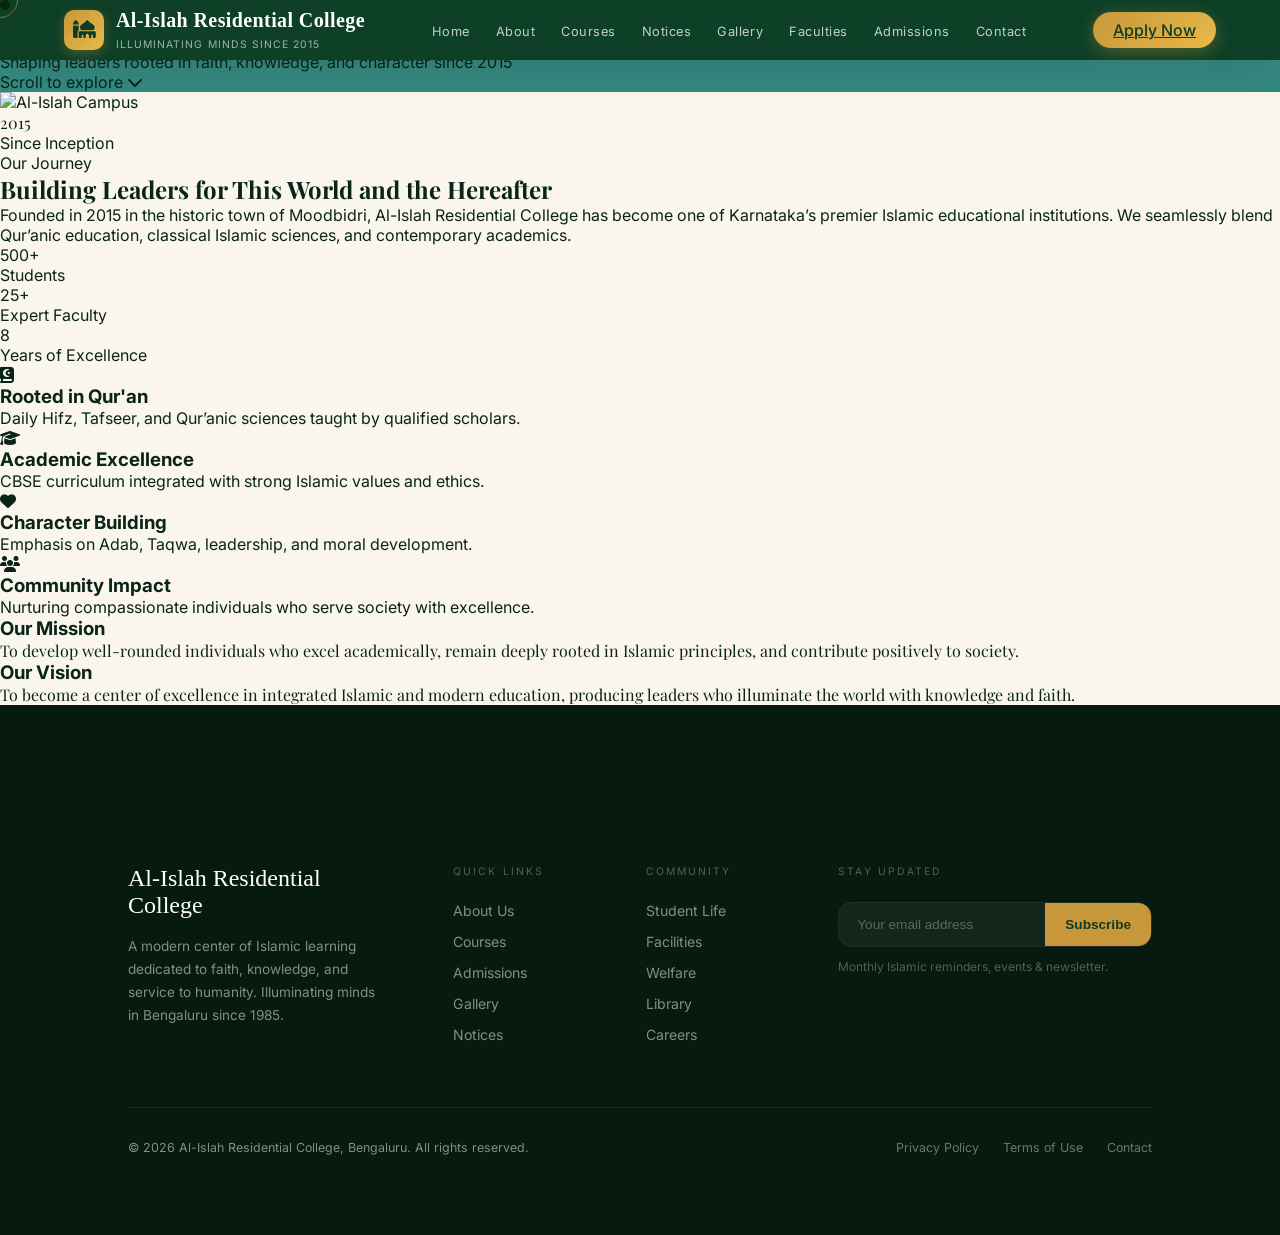
==== about.html @ 5b454000 "design modifies in every pages" ====
<!DOCTYPE html>
<html lang="en">
<head>
  <meta charset="UTF-8">
  <meta name="viewport" content="width=device-width, initial-scale=1.0">
  <title>About Us | Al-Islah Residential College</title>
  <link rel="preconnect" href="https://fonts.googleapis.com">
  <link href="https://fonts.googleapis.com/css2?family=Playfair+Display:wght@400;600;700&family=Inter:wght@300;400;500;600&display=swap" rel="stylesheet">
  <link rel="stylesheet" href="https://cdnjs.cloudflare.com/ajax/libs/font-awesome/6.6.0/css/all.min.css">
  <link rel="stylesheet" href="css/style.css">

  <script src="https://cdn.tailwindcss.com"></script>
  
  <style>
    body {
      font-family: 'Inter', system_ui, sans-serif;
    }
    .heading-font {
      font-family: 'Playfair Display', serif;
    }

    .hero-bg {
      background-image: linear-gradient(rgba(15, 118, 110, 0.75), rgba(15, 118, 110, 0.85)), 
                        url('https://picsum.photos/id/1016/2000/1200');
      background-size: cover;
      background-position: center;
    }

    .card-hover {
      transition: all 0.4s cubic-bezier(0.4, 0, 0.2, 1);
    }
    .card-hover:hover {
      transform: translateY(-12px);
      box-shadow: 0 25px 50px -12px rgb(15 118 110 / 0.25);
    }
  </style>
</head>
<body class="bg-white text-gray-800 overflow-x-hidden">

  <div class="cursor" id="cursor"></div>
  <div class="cursor-ring" id="cursor-ring"></div>
  <div id="header"></div>

  <!-- HERO -->
  <section class="hero-bg h-screen flex items-center relative text-white">
    <div class="max-w-5xl mx-auto px-6 text-center">
      <div class="inline-flex items-center gap-2 bg-white/20 backdrop-blur-md px-5 py-2 rounded-3xl text-sm mb-6">
        <span class="w-2 h-2 bg-emerald-400 rounded-full animate-pulse"></span>
        Academic Year 2026-27
      </div>
      
      <h1 class="heading-font text-6xl md:text-7xl lg:text-8xl font-semibold leading-none mb-6 tracking-tighter">
        About Us
      </h1>
      
      <p class="max-w-md mx-auto text-lg md:text-xl text-white/90">
        Shaping leaders rooted in faith, knowledge, and character since 2015
      </p>
    </div>

    <div class="absolute bottom-10 left-1/2 -translate-x-1/2 flex flex-col items-center gap-2 text-white/70 text-sm">
      <span>Scroll to explore</span>
      <i class="fa-solid fa-chevron-down animate-bounce"></i>
    </div>
  </section>

  <!-- MAIN CONTENT -->
  <section class="py-24 bg-[#f8f1e9]">
    <div class="max-w-7xl mx-auto px-6">
      <div class="grid lg:grid-cols-12 gap-16 items-center">
        
        <!-- Visual -->
        <div class="lg:col-span-5">
          <div class="relative">
            <div class="aspect-[4/5] rounded-3xl overflow-hidden shadow-2xl">
              <img src="https://picsum.photos/id/1016/800/1200" 
                   alt="Al-Islah Campus" 
                   class="w-full h-full object-cover hover:scale-105 transition-transform duration-700">
            </div>
            
            <div class="absolute -bottom-6 -right-6 bg-white rounded-3xl shadow-xl p-6 text-center">
              <div class="text-5xl font-bold heading-font text-teal-700">2015</div>
              <div class="text-sm uppercase tracking-widest text-gray-500">Since Inception</div>
            </div>
          </div>
        </div>

        <!-- Content -->
        <div class="lg:col-span-7">
          <div class="max-w-2xl">
            <span class="inline-block px-4 py-2 bg-teal-100 text-teal-700 text-sm font-medium rounded-3xl mb-4">
              Our Journey
            </span>
            
            <h2 class="heading-font text-5xl md:text-6xl font-semibold leading-tight mb-8 text-gray-900">
              Building Leaders for <span class="text-teal-700">This World</span> and the Hereafter
            </h2>
            
            <p class="text-lg leading-relaxed text-gray-600 mb-10">
              Founded in 2015 in the historic town of Moodbidri, Al-Islah Residential College has become one of Karnataka’s premier Islamic educational institutions. 
              We seamlessly blend Qur’anic education, classical Islamic sciences, and contemporary academics.
            </p>

            <!-- Stats -->
            <div class="grid grid-cols-3 gap-8 mb-12">
              <div>
                <div class="text-4xl font-semibold text-teal-700">500+</div>
                <div class="text-sm text-gray-500">Students</div>
              </div>
              <div>
                <div class="text-4xl font-semibold text-teal-700">25+</div>
                <div class="text-sm text-gray-500">Expert Faculty</div>
              </div>
              <div>
                <div class="text-4xl font-semibold text-teal-700">8</div>
                <div class="text-sm text-gray-500">Years of Excellence</div>
              </div>
            </div>

            <!-- Pillars -->
            <div class="grid md:grid-cols-2 gap-6">
              <div class="bg-white p-8 rounded-3xl card-hover">
                <div class="w-12 h-12 bg-teal-100 text-teal-700 rounded-2xl flex items-center justify-center text-2xl mb-6">
                  <i class="fa-solid fa-quran"></i>
                </div>
                <h3 class="font-semibold text-xl mb-2">Rooted in Qur'an</h3>
                <p class="text-gray-600">Daily Hifz, Tafseer, and Qur’anic sciences taught by qualified scholars.</p>
              </div>
              
              <div class="bg-white p-8 rounded-3xl card-hover">
                <div class="w-12 h-12 bg-amber-100 text-amber-700 rounded-2xl flex items-center justify-center text-2xl mb-6">
                  <i class="fa-solid fa-graduation-cap"></i>
                </div>
                <h3 class="font-semibold text-xl mb-2">Academic Excellence</h3>
                <p class="text-gray-600">CBSE curriculum integrated with strong Islamic values and ethics.</p>
              </div>
              
              <div class="bg-white p-8 rounded-3xl card-hover">
                <div class="w-12 h-12 bg-rose-100 text-rose-700 rounded-2xl flex items-center justify-center text-2xl mb-6">
                  <i class="fa-solid fa-heart"></i>
                </div>
                <h3 class="font-semibold text-xl mb-2">Character Building</h3>
                <p class="text-gray-600">Emphasis on Adab, Taqwa, leadership, and moral development.</p>
              </div>
              
              <div class="bg-white p-8 rounded-3xl card-hover">
                <div class="w-12 h-12 bg-sky-100 text-sky-700 rounded-2xl flex items-center justify-center text-2xl mb-6">
                  <i class="fa-solid fa-users"></i>
                </div>
                <h3 class="font-semibold text-xl mb-2">Community Impact</h3>
                <p class="text-gray-600">Nurturing compassionate individuals who serve society with excellence.</p>
              </div>
            </div>
          </div>
        </div>
      </div>
    </div>
  </section>

  <!-- Optional Mission & Vision -->
  <section class="py-20 bg-white">
    <div class="max-w-5xl mx-auto px-6">
      <div class="grid md:grid-cols-2 gap-12">
        <div class="bg-teal-50 p-10 rounded-3xl">
          <h3 class="text-teal-700 uppercase text-sm tracking-widest font-medium mb-3">Our Mission</h3>
          <p class="text-2xl leading-tight heading-font">
            To develop well-rounded individuals who excel academically, remain deeply rooted in Islamic principles, and contribute positively to society.
          </p>
        </div>
        
        <div class="bg-amber-50 p-10 rounded-3xl">
          <h3 class="text-amber-700 uppercase text-sm tracking-widest font-medium mb-3">Our Vision</h3>
          <p class="text-2xl leading-tight heading-font">
            To become a center of excellence in integrated Islamic and modern education, producing leaders who illuminate the world with knowledge and faith.
          </p>
        </div>
      </div>
    </div>
  </section>

  <div id="footer"></div>

  <script src="js/include.js"></script>
  <script src="js/main.js"></script>

  <script>
    // Optional: Smooth scroll for any internal links
    document.querySelectorAll('a[href^="#"]').forEach(anchor => {
      anchor.addEventListener('click', function(e) {
        const target = document.querySelector(this.getAttribute('href'));
        if (target) {
          e.preventDefault();
          target.scrollIntoView({ behavior: 'smooth' });
        }
      });
    });
  </script>
</body>
</html>
---- css/style.css ----
:root {
  --forest: #0d3d25;
  --forest-mid: #166534;
  --forest-light: #1e8449;
  --cream: #faf6ee;
  --parchment: #f2ead8;
  --gold: #c8973a;
  --gold-light: #e8b94a;
  --text-dark: #0a2518;
  --text-mid: #3a5a45;
  --text-light: #7a9a82;
  --white: #ffffff;
}

*, *::before, *::after { margin: 0; padding: 0; box-sizing: border-box; }

html { 
  scroll-behavior: smooth; 
  font-size: 16px; 
  overflow-x: hidden;
  background: var(--cream); /* Prevents the OS from showing stark white behind transparent scrollbars */
}

body {
  font-family: 'DM Sans', sans-serif;
  background: var(--cream);
  color: var(--text-dark);
  overflow-x: hidden;
  max-width: 100%; /* Strictly contain to viewport minus vertical scrollbar */
  cursor: none;
}

/* Custom Cursor */
.cursor {
  width: 10px; height: 10px;
  background: var(--gold);
  border-radius: 50%;
  position: fixed;
  top: 0; left: 0;
  pointer-events: none;
  z-index: 99999;
  transition: transform 0.15s ease;
  mix-blend-mode: multiply;
}
.cursor-ring {
  width: 36px; height: 36px;
  border: 1.5px solid var(--gold);
  border-radius: 50%;
  position: fixed;
  top: 0; left: 0;
  pointer-events: none;
  z-index: 99998;
  transition: all 0.35s cubic-bezier(.23,1,.32,1);
  opacity: 0.6;
}
body:hover .cursor, body:hover .cursor-ring { opacity: 1; }

/* Scrollbar */
::-webkit-scrollbar { width: 4px; }
::-webkit-scrollbar:horizontal { height: 0; display: none; } /* Strictly kill horizontal scrollbar track */
::-webkit-scrollbar-track { background: transparent; }
::-webkit-scrollbar-thumb { background: rgba(22, 100, 52, 0.6); border-radius: 4px; }

/* ===== NAV ===== */
nav {
  position: fixed; top: 0; left: 0; right: 0; z-index: 1000;
  padding: 0 5vw;
  display: flex; align-items: center; justify-content: space-between;
  height: 72px;
  transition: all 0.5s cubic-bezier(.23,1,.32,1);
}
nav.scrolled {
  background: rgba(13,61,37,0.97);
  backdrop-filter: blur(12px);
  height: 60px;
  box-shadow: 0 4px 40px rgba(0,0,0,0.2);
}
.nav-logo {
  display: flex; align-items: center; gap: 12px;
  text-decoration: none;
}
.nav-logo-icon {
  width: 40px; height: 40px;
  background: linear-gradient(135deg, var(--gold), var(--gold-light));
  border-radius: 10px;
  display: flex; align-items: center; justify-content: center;
  font-size: 18px; color: var(--forest);
  box-shadow: 0 4px 12px rgba(200,151,58,0.3);
  transition: transform 0.3s ease;
}
.nav-logo:hover .nav-logo-icon { transform: rotate(10deg) scale(1.05); }
.nav-logo-text { color: white; }
.nav-logo-text strong { display: block; font-family: 'Cormorant Garamond', serif; font-size: 1.25rem; font-weight: 600; letter-spacing: 0.02em; }
.nav-logo-text span { font-size: 0.65rem; color: rgba(255,255,255,0.6); letter-spacing: 0.1em; text-transform: uppercase; }

.nav-links {
  display: flex; align-items: center; gap: 2px;
  list-style: none;
}
.nav-links a {
  color: rgba(255,255,255,0.75);
  text-decoration: none;
  font-size: 0.8rem;
  font-weight: 400;
  letter-spacing: 0.04em;
  padding: 6px 12px;
  border-radius: 20px;
  transition: all 0.25s;
}
.nav-links a:hover { color: white; background: rgba(255,255,255,0.12); }

.nav-cta {
  display: flex; align-items: center; gap: 12px;
}
.btn-apply {
  background: linear-gradient(135deg, var(--gold), var(--gold-light));
  color: var(--forest) !important;
  font-weight: 500 !important;
  padding: 8px 20px !important;
  border-radius: 24px !important;
  box-shadow: 0 4px 16px rgba(200,151,58,0.35);
  transition: all 0.3s !important;
}
.btn-apply:hover { transform: translateY(-2px); box-shadow: 0 8px 24px rgba(200,151,58,0.45) !important; background: rgba(255,255,255,0.12) !important; }

.hamburger {
  display: none;
  background: none; border: none; cursor: none;
  padding: 8px;
  flex-direction: column; gap: 5px;
}
.hamburger span {
  display: block; width: 24px; height: 1.5px;
  background: white;
  transition: all 0.35s cubic-bezier(.23,1,.32,1);
  transform-origin: center;
}
.hamburger.active span:nth-child(1) { transform: translateY(6.5px) rotate(45deg); }
.hamburger.active span:nth-child(2) { opacity: 0; transform: scaleX(0); }
.hamburger.active span:nth-child(3) { transform: translateY(-6.5px) rotate(-45deg); }

.mobile-nav {
  position: fixed; inset: 0; z-index: 999;
  background: var(--forest);
  display: flex; flex-direction: column; justify-content: flex-start; align-items: center; gap: 24px;
  padding-top: 100px; padding-bottom: 40px;
  overflow-y: auto;
  transform: translateX(100%);
  transition: transform 0.5s cubic-bezier(.23,1,.32,1);
}
.mobile-nav.open { transform: translateX(0); }
.mobile-nav a {
  color: rgba(255,255,255,0.75);
  text-decoration: none;
  font-family: 'Cormorant Garamond', serif;
  font-size: 2rem;
  font-weight: 300;
  letter-spacing: 0.05em;
  transition: all 0.25s;
  position: relative;
}
.mobile-nav a::after {
  content: ''; position: absolute; bottom: -2px; left: 0;
  width: 0; height: 1px; background: var(--gold);
  transition: width 0.3s;
}
.mobile-nav a:hover { color: white; }
.mobile-nav a:hover::after { width: 100%; }
.mobile-nav-cta {
  margin-top: 20px;
  padding: 14px 40px;
  background: linear-gradient(135deg, var(--gold), var(--gold-light));
  color: var(--forest);
  border-radius: 40px;
  font-weight: 500;
  font-size: 1rem;
  text-decoration: none;
  box-shadow: 0 4px 20px rgba(200,151,58,0.4);
}

/* ===== HERO ===== */
#home {
  min-height: 100vh; /* Use min-height to allow content to expand */
  background: var(--forest);
  position: relative; overflow: hidden;
  display: flex; align-items: center;
  padding-top: 72px; /* Offset for fixed navbar */
  box-sizing: border-box;
}

.hero-canvas {
  position: absolute; inset: 0; z-index: 0;
  width: 100%; height: 100%; /* Prevent JS-resized canvas from exceeding container */
}

.geometric-bg {
  position: absolute; inset: 0; z-index: 1;
  background-image:
    linear-gradient(60deg, rgba(200,151,58,0.04) 1px, transparent 1px),
    linear-gradient(-60deg, rgba(200,151,58,0.04) 1px, transparent 1px),
    linear-gradient(rgba(200,151,58,0.03) 1px, transparent 1px);
  background-size: 80px 80px, 80px 80px, 80px 80px;
  animation: gridShift 20s linear infinite;
}
@keyframes gridShift {
  from { background-position: 0 0, 0 0, 0 0; }
  to { background-position: 80px 80px, 80px 80px, 80px 80px; }
}

.hero-orb {
  position: absolute; border-radius: 50%;
  filter: blur(80px); animation: orbFloat 8s ease-in-out infinite;
}
.orb1 { width: 600px; height: 600px; top: -200px; right: -100px; background: rgba(22,100,52,0.5); animation-delay: 0s; }
.orb2 { width: 400px; height: 400px; bottom: -100px; left: 10%; background: rgba(200,151,58,0.15); animation-delay: -3s; }
.orb3 { width: 300px; height: 300px; top: 30%; right: 20%; background: rgba(30,132,73,0.3); animation-delay: -5s; }

@keyframes orbFloat {
  0%, 100% { transform: translateY(0) scale(1); }
  50% { transform: translateY(-30px) scale(1.05); }
}

.arabic-pattern {
  position: absolute; right: 0; top: 0; bottom: 0; width: 45%;
  display: flex; align-items: center; justify-content: center;
  z-index: 2; overflow: hidden;
  pointer-events: none;
}
.arabic-star {
  font-size: 55vw;
  color: rgba(255,255,255,0.02);
  line-height: 1;
  user-select: none;
  animation: starRotate 40s linear infinite;
  position: absolute;
}
@keyframes starRotate {
  from { transform: rotate(0deg); }
  to { transform: rotate(360deg); }
}
.hero-arch {
  position: absolute; right: -5%; top: 5%; bottom: 5%; width: 50%;
  border: 1px solid rgba(200,151,58,0.15);
  border-radius: 50% 50% 0 0 / 60% 60% 0 0;
  background: linear-gradient(180deg, rgba(200,151,58,0.05) 0%, transparent 70%);
}

.hero-content {
  position: relative; z-index: 10;
  padding: 0 5vw 100px; /* Keep horizontal padding, add bottom for stats */
  max-width: 700px;
}

.hero-badge {
  display: inline-flex; align-items: center; gap: 8px;
  background: rgba(200,151,58,0.15);
  border: 1px solid rgba(200,151,58,0.3);
  color: var(--gold-light);
  padding: 6px 16px; border-radius: 20px;
  font-size: 0.75rem; letter-spacing: 0.1em; text-transform: uppercase;
  margin-bottom: 24px;
  opacity: 0; transform: translateY(20px);
  animation: fadeUp 0.8s cubic-bezier(.23,1,.32,1) 0.2s forwards;
}
.hero-badge-dot {
  width: 6px; height: 6px; border-radius: 50%; background: var(--gold);
  box-shadow: 0 0 6px var(--gold); animation: pulse 2s infinite;
}
@keyframes pulse { 0%,100%{opacity:1}50%{opacity:0.4} }

.hero-arabic {
  font-family: 'Noto Nastaliq Urdu', serif;
  font-size: clamp(1.2rem, 2.5vw, 1.8rem);
  color: rgba(200,151,58,0.7);
  margin-bottom: 16px; line-height: 1.6;
  opacity: 0; transform: translateY(20px);
  animation: fadeUp 0.8s cubic-bezier(.23,1,.32,1) 0.4s forwards;
}

.hero-h1 {
  font-family: 'Cormorant Garamond', serif;
  font-size: clamp(2.8rem, 6vw, 5.5rem); /* Adjusted font size */
  font-weight: 300;
  color: white;
  line-height: 1.1;
  letter-spacing: -0.02em;
  margin-bottom: 20px; /* Adjusted spacing */
  opacity: 0; transform: translateY(30px);
  animation: fadeUp 0.9s cubic-bezier(.23,1,.32,1) 0.5s forwards;
}
.hero-h1 em { font-style: italic; color: var(--gold-light); }

.hero-sub {
  color: rgba(255,255,255,0.6);
  font-size: clamp(1rem, 1.5vw, 1.15rem);
  font-weight: 300;
  line-height: 1.8; /* Increased for readability */
  margin-bottom: 32px; /* Adjusted spacing */
  max-width: 520px;
  opacity: 0; transform: translateY(20px);
  animation: fadeUp 0.9s cubic-bezier(.23,1,.32,1) 0.7s forwards;
}

.hero-actions {
  display: flex; gap: 16px; flex-wrap: wrap;
  margin-top: 32px;
  opacity: 0; transform: translateY(20px);
  animation: fadeUp 0.9s cubic-bezier(.23,1,.32,1) 0.9s forwards;
}
.btn-primary {
  background: linear-gradient(135deg, var(--gold), var(--gold-light));
  color: var(--forest);
  padding: 16px 36px; border-radius: 40px;
  font-weight: 500; font-size: 0.9rem; letter-spacing: 0.05em;
  text-decoration: none; border: none; cursor: none;
  box-shadow: 0 8px 32px rgba(200,151,58,0.4);
  transition: all 0.3s cubic-bezier(.23,1,.32,1);
  display: inline-flex; align-items: center; gap: 10px;
}
.btn-primary:hover { transform: translateY(-3px); box-shadow: 0 16px 48px rgba(200,151,58,0.5); }
.btn-outline {
  color: rgba(255,255,255,0.8);
  padding: 16px 36px; border-radius: 40px;
  font-size: 0.9rem; letter-spacing: 0.05em;
  text-decoration: none;
  border: 1px solid rgba(255,255,255,0.25);
  transition: all 0.3s;
  display: inline-flex; align-items: center; gap: 10px;
}
.btn-outline:hover { border-color: rgba(255,255,255,0.6); color: white; background: rgba(255,255,255,0.07); }

.hero-stats {
  position: absolute; bottom: 48px; left: 5vw; right: 5vw;
  display: flex; gap: 48px; z-index: 10;
  opacity: 0; animation: fadeUp 0.9s cubic-bezier(.23,1,.32,1) 1.1s forwards;
}
.hero-stat { }
.hero-stat-num {
  font-family: 'Cormorant Garamond', serif;
  font-size: 2.5rem; font-weight: 600; color: white; line-height: 1;
}
.hero-stat-num span { color: var(--gold); }
.hero-stat-label { font-size: 0.75rem; color: rgba(255,255,255,0.45); letter-spacing: 0.08em; text-transform: uppercase; margin-top: 4px; }

.scroll-indicator {
  position: absolute; bottom: 40px; right: 5vw; z-index: 10;
  display: flex; flex-direction: column; align-items: center; gap: 8px;
  color: rgba(255,255,255,0.4); font-size: 0.65rem; letter-spacing: 0.15em; text-transform: uppercase;
  animation: fadeIn 1s 1.5s both;
}
.scroll-line {
  width: 1px; height: 60px;
  background: linear-gradient(to bottom, transparent, rgba(200,151,58,0.6));
  animation: scrollLine 2s ease-in-out infinite;
}
@keyframes scrollLine {
  0% { transform: scaleY(0); transform-origin: top; }
  50% { transform: scaleY(1); transform-origin: top; }
  51% { transform: scaleY(1); transform-origin: bottom; }
  100% { transform: scaleY(0); transform-origin: bottom; }
}

@keyframes fadeUp {
  to { opacity: 1; transform: translateY(0); }
}
@keyframes fadeIn {
  from { opacity: 0; } to { opacity: 1; }
}

/* ===== INNER PAGES HERO ===== */
.page-hero {
  display: flex; align-items: center; justify-content: center; text-align: center;
  padding-top: 72px; position: relative;
  padding-top: 120px; position: relative; box-sizing: border-box;
}
#hero-about { height: 85vh; background: linear-gradient(rgba(7,26,15,0.75), rgba(7,26,15,0.85)), url('https://picsum.photos/id/1015/2000/1200') center/cover no-repeat; }
#hero-about::after { content: ''; position: absolute; inset: 0; background: linear-gradient(transparent, var(--forest)); z-index: 1; pointer-events: none; }
#hero-admissions { height: 75vh; background: linear-gradient(rgba(7,26,15,0.8), rgba(7,26,15,0.9)), url('https://picsum.photos/id/870/2000/1200') center/cover; }
#hero-contact { height: 65vh; background: linear-gradient(rgba(7,26,15,0.8), rgba(7,26,15,0.9)), url('https://picsum.photos/id/1074/2000/1200') center/cover; }
#hero-gallery { height: 75vh; background: linear-gradient(rgba(7,26,15,0.75), rgba(7,26,15,0.85)), url('https://picsum.photos/id/133/2000/1200') center/cover; }
#hero-courses { height: 75vh; background: linear-gradient(rgba(7,26,15,0.8), rgba(7,26,15,0.85)), url('https://picsum.photos/id/201/2000/1200') center/cover; }
#hero-faculties { height: 70vh; background: linear-gradient(rgba(7,26,15,0.8), rgba(7,26,15,0.9)), url('https://picsum.photos/id/866/2000/1200') center/cover; }
#hero-notices { height: 70vh; background: linear-gradient(rgba(7,26,15,0.8), rgba(7,26,15,0.85)), url('https://picsum.photos/id/1018/2000/1200') center/cover; }
.gallery-page-grid { display: grid; grid-template-columns: repeat(auto-fit, minmax(280px, 1fr)); gap: 20px; }

/* ===== SECTIONS COMMON ===== */
section { 
  position: relative; 
  overflow-x: hidden; /* Changed from clip to hidden for better browser support on Desktop */
}

.section-label {
  display: inline-flex; align-items: center; gap: 10px;
  font-size: 0.7rem; letter-spacing: 0.2em; text-transform: uppercase;
  color: var(--gold); margin-bottom: 16px;
}
.section-label::before {
  content: ''; display: block;
  width: 24px; height: 1px; background: var(--gold);
}

.section-title {
  font-family: 'Cormorant Garamond', serif;
  font-size: clamp(2.2rem, 5vw, 4rem);
  font-weight: 300; line-height: 1.1;
  color: var(--text-dark);
  letter-spacing: -0.02em;
}

/* ===== ABOUT ===== */
#about {
  background: var(--cream);
  padding: 120px 5vw;
}
.about-layout {
  display: grid; grid-template-columns: 1fr 1fr; gap: 80px; align-items: center;
}
.about-visual {
  position: relative;
}
.about-img-main {
  width: 100%; aspect-ratio: 4/5;
  background: var(--forest);
  border-radius: 24px;
  overflow: hidden;
  position: relative;
}
.about-img-bg {
  position: absolute; inset: 0;
  background: linear-gradient(135deg, var(--forest) 0%, var(--forest-light) 100%);
  display: flex; align-items: center; justify-content: center;
}
.about-mosque-icon {
  font-size: 8rem; color: rgba(255,255,255,0.08);
  position: absolute; bottom: 20px; right: 20px;
}
.about-decor {
  position: absolute; top: -20px; left: -20px;
  width: 120px; height: 120px;
  border: 1px solid rgba(200,151,58,0.3);
  border-radius: 16px;
  background: rgba(200,151,58,0.05);
  z-index: -1;
}
.about-stat-card {
  position: absolute; bottom: 32px; left: -32px;
  background: white;
  border-radius: 20px;
  padding: 20px 28px;
  box-shadow: 0 20px 60px rgba(0,0,0,0.12);
  display: flex; align-items: center; gap: 16px;
}
.about-stat-icon {
  width: 48px; height: 48px; border-radius: 12px;
  background: var(--forest); color: white;
  display: flex; align-items: center; justify-content: center; font-size: 1.4rem;
}
.about-stat-num { font-family: 'Cormorant Garamond', serif; font-size: 2.2rem; font-weight: 600; color: var(--forest); line-height: 1; }
.about-stat-text { font-size: 0.75rem; color: var(--text-light); }

.about-year-badge {
  position: absolute; top: 32px; right: -24px;
  background: linear-gradient(135deg, var(--gold), var(--gold-light));
  color: var(--forest); border-radius: 14px;
  padding: 12px 20px; font-weight: 700;
  font-family: 'Cormorant Garamond', serif; font-size: 1.8rem;
  box-shadow: 0 8px 24px rgba(200,151,58,0.4);
}
.about-year-badge small { display: block; font-family: 'DM Sans', sans-serif; font-size: 0.6rem; font-weight: 400; letter-spacing: 0.1em; text-transform: uppercase; }

.about-content {}
.about-desc {
  font-size: 1.1rem; line-height: 1.8; color: var(--text-mid);
  margin: 24px 0 48px;
}

.about-pillars {
  display: grid; grid-template-columns: 1fr 1fr; gap: 20px;
}
.pillar {
  background: white;
  border-radius: 20px; padding: 24px;
  border: 1px solid rgba(0,0,0,0.06);
  transition: all 0.35s cubic-bezier(.23,1,.32,1);
  position: relative; overflow: hidden;
}
.pillar::before {
  content: ''; position: absolute; inset: 0;
  background: linear-gradient(135deg, var(--forest), var(--forest-light));
  opacity: 0; transition: opacity 0.35s;
}
.pillar:hover { transform: translateY(-4px); box-shadow: 0 20px 48px rgba(13,61,37,0.12); }
.pillar:hover::before { opacity: 1; }
.pillar:hover .pillar-title, .pillar:hover .pillar-text { color: white; }
.pillar:hover .pillar-icon-wrap { background: rgba(255,255,255,0.15); color: white; }
.pillar-icon-wrap {
  width: 40px; height: 40px; border-radius: 10px;
  background: var(--parchment); color: var(--forest);
  display: flex; align-items: center; justify-content: center;
  margin-bottom: 12px; font-size: 1.1rem;
  transition: all 0.35s; position: relative;
}
.pillar-title { font-weight: 500; font-size: 0.95rem; margin-bottom: 6px; position: relative; transition: color 0.35s; }
.pillar-text { font-size: 0.82rem; color: var(--text-light); line-height: 1.5; position: relative; transition: color 0.35s; }

/* ===== COURSES ===== */
#courses {
  background: var(--forest);
  padding: 120px 5vw;
  position: relative; overflow: hidden;
}
#courses .section-title { color: white; }
.courses-bg {
  position: absolute; inset: 0;
  background-image: radial-gradient(circle at 20% 50%, rgba(200,151,58,0.08) 0%, transparent 50%),
                    radial-gradient(circle at 80% 20%, rgba(30,132,73,0.15) 0%, transparent 40%);
}
.courses-header {
  display: flex; justify-content: space-between; align-items: flex-end;
  margin-bottom: 64px;
}
#courses .section-label { color: rgba(200,151,58,0.8); }
#courses .section-label::before { background: rgba(200,151,58,0.8); }
.courses-link { color: rgba(255,255,255,0.5); font-size: 0.85rem; letter-spacing: 0.05em; text-decoration: none; display: flex; align-items: center; gap: 8px; transition: color 0.25s; }
.courses-link:hover { color: var(--gold); }

.courses-grid {
  display: grid; grid-template-columns: repeat(4, 1fr); gap: 20px;
}
.course-card {
  background: rgba(255,255,255,0.05);
  border: 1px solid rgba(255,255,255,0.08);
  border-radius: 24px; padding: 36px 28px;
  position: relative; overflow: hidden;
  transition: all 0.4s cubic-bezier(.23,1,.32,1);
  cursor: none;
}
.course-card::before {
  content: ''; position: absolute;
  top: 0; left: 0; right: 0; height: 3px;
  background: var(--grad, linear-gradient(90deg, var(--gold), var(--gold-light)));
}
.course-card:hover {
  background: rgba(255,255,255,0.1);
  transform: translateY(-8px);
  box-shadow: 0 32px 64px rgba(0,0,0,0.3);
  border-color: rgba(255,255,255,0.15);
}
.course-icon-wrap {
  width: 56px; height: 56px; border-radius: 14px;
  display: flex; align-items: center; justify-content: center;
  font-size: 1.6rem; margin-bottom: 28px;
  background: rgba(255,255,255,0.08);
}
.course-name {
  font-family: 'Cormorant Garamond', serif;
  font-size: 1.4rem; font-weight: 400; color: white;
  margin-bottom: 6px; line-height: 1.2;
}
.course-meta {
  font-size: 0.75rem; color: rgba(200,151,58,0.8);
  letter-spacing: 0.05em; margin-bottom: 16px;
}
.course-desc {
  font-size: 0.85rem; color: rgba(255,255,255,0.5);
  line-height: 1.7; margin-bottom: 32px;
}
.course-btn {
  display: inline-flex; align-items: center; gap: 8px;
  color: white; font-size: 0.8rem; letter-spacing: 0.08em;
  text-transform: uppercase; text-decoration: none;
  padding: 10px 20px; border-radius: 20px;
  border: 1px solid rgba(255,255,255,0.2);
  transition: all 0.3s; background: none; cursor: none;
}
.course-btn:hover { background: rgba(255,255,255,0.1); border-color: rgba(255,255,255,0.4); }

/* ===== NOTICES ===== */
#notices {
  background: var(--parchment);
  padding: 120px 5vw;
}
.notices-grid {
  display: grid; grid-template-columns: 1.5fr 1fr; gap: 32px;
  margin-top: 56px;
}
.notice-main {
  background: white; border-radius: 28px; padding: 48px;
  position: relative; overflow: hidden;
  border: 1px solid rgba(0,0,0,0.06);
  transition: all 0.35s;
}
.notice-main:hover { box-shadow: 0 24px 60px rgba(13,61,37,0.1); transform: translateY(-4px); }
.notice-date-big {
  font-family: 'Cormorant Garamond', serif;
  font-size: 5rem; font-weight: 300; color: var(--forest);
  line-height: 1; opacity: 0.12;
  position: absolute; top: 20px; right: 40px;
}
.notice-tag {
  display: inline-block; padding: 4px 14px; border-radius: 12px;
  font-size: 0.7rem; letter-spacing: 0.1em; text-transform: uppercase;
  font-weight: 500; margin-bottom: 20px;
}
.tag-event { background: rgba(200,151,58,0.12); color: var(--gold); }
.tag-notice { background: rgba(22,100,52,0.1); color: var(--forest-mid); }
.notice-title {
  font-family: 'Cormorant Garamond', serif;
  font-size: 1.8rem; font-weight: 400; line-height: 1.2;
  color: var(--text-dark); margin-bottom: 12px;
}
.notice-body { color: var(--text-mid); font-size: 0.92rem; line-height: 1.7; margin-bottom: 32px; }
.notice-date-text { font-size: 0.8rem; color: var(--text-light); display: flex; align-items: center; gap: 8px; margin-bottom: 24px; }
.notice-action {
  display: inline-flex; align-items: center; gap: 10px;
  background: var(--forest); color: white;
  padding: 14px 28px; border-radius: 24px;
  font-size: 0.85rem; text-decoration: none;
  transition: all 0.3s; border: none; cursor: none;
}
.notice-action:hover { background: var(--forest-light); transform: translateY(-2px); }
.notice-action-outline {
  background: transparent; border: 1px solid var(--forest);
  color: var(--forest);
}
.notice-action-outline:hover { background: var(--forest); color: white; }

.notices-sidebar { display: flex; flex-direction: column; gap: 20px; }
.notice-small {
  background: white; border-radius: 20px; padding: 28px;
  border: 1px solid rgba(0,0,0,0.06);
  transition: all 0.35s; cursor: default;
  display: flex; gap: 20px; align-items: flex-start;
}
.notice-small:hover { box-shadow: 0 12px 40px rgba(13,61,37,0.08); transform: translateX(4px); }
.notice-date-block {
  min-width: 52px; text-align: center;
  background: var(--parchment); border-radius: 12px; padding: 10px 8px;
}
.notice-date-block .day { font-family: 'Cormorant Garamond', serif; font-size: 1.8rem; font-weight: 600; color: var(--forest); line-height: 1; }
.notice-date-block .month { font-size: 0.6rem; letter-spacing: 0.1em; text-transform: uppercase; color: var(--text-light); }
.notice-small-title { font-weight: 500; font-size: 0.92rem; margin-bottom: 6px; }
.notice-small-desc { font-size: 0.8rem; color: var(--text-light); line-height: 1.5; }

/* ===== GALLERY ===== */
#gallery {
  background: var(--cream);
  padding: 120px 5vw;
}
.gallery-header { margin-bottom: 56px; }
.gallery-grid {
  display: grid;
  grid-template-columns: repeat(4, 1fr);
  grid-template-rows: auto;
  gap: 16px;
}
.gallery-item {
  border-radius: 20px; overflow: hidden;
  position: relative; cursor: none;
  background: var(--parchment);
}
.gallery-item:nth-child(1) { grid-column: span 2; grid-row: span 2; }
.gallery-item:nth-child(4) { grid-column: span 2; }
.gallery-item img {
  width: 100%; height: 100%; object-fit: cover;
  display: block; transition: transform 0.6s cubic-bezier(.23,1,.32,1);
}
.gallery-item:hover img { transform: scale(1.06); }
.gallery-item-overlay {
  position: absolute; inset: 0;
  background: linear-gradient(to top, rgba(13,61,37,0.8) 0%, transparent 60%);
  opacity: 0; transition: opacity 0.4s;
  display: flex; align-items: flex-end; padding: 24px;
}
.gallery-item:hover .gallery-item-overlay { opacity: 1; }
.gallery-item-label { color: white; font-size: 0.85rem; transform: translateY(8px); transition: transform 0.4s; }
.gallery-item:hover .gallery-item-label { transform: translateY(0); }
.gallery-placeholder {
  width: 100%; padding-top: 75%;
  background: linear-gradient(135deg, var(--forest) 0%, var(--forest-light) 100%);
  position: relative;
}
.gallery-placeholder-icon {
  position: absolute; inset: 0;
  display: flex; align-items: center; justify-content: center;
  font-size: 3rem; color: rgba(255,255,255,0.1);
}

/* ===== ADMISSIONS ===== */
#admissions {
  background: var(--forest);
  padding: 120px 5vw;
  position: relative; overflow: hidden;
}
.admissions-bg {
  position: absolute; inset: 0;
  background: radial-gradient(circle at 70% 50%, rgba(200,151,58,0.08) 0%, transparent 60%);
}
.admissions-layout {
  display: grid; grid-template-columns: 1fr 1.2fr; gap: 80px; align-items: start;
  position: relative; z-index: 1;
}
#admissions .section-title { color: white; }
#admissions .section-label { color: rgba(200,151,58,0.8); }
#admissions .section-label::before { background: rgba(200,151,58,0.8); }
.admissions-sub { color: rgba(255,255,255,0.55); font-size: 1rem; line-height: 1.7; margin: 24px 0 48px; }

.admit-facts {
  display: grid; grid-template-columns: 1fr 1fr 1fr; gap: 20px;
}
.admit-fact {
  background: rgba(255,255,255,0.05);
  border: 1px solid rgba(255,255,255,0.08);
  border-radius: 16px; padding: 20px;
}
.admit-fact-label { font-size: 0.65rem; letter-spacing: 0.12em; text-transform: uppercase; color: rgba(200,151,58,0.7); margin-bottom: 8px; }
.admit-fact-val { font-family: 'Cormorant Garamond', serif; font-size: 2rem; font-weight: 600; color: white; }

.admission-form {
  background: white; border-radius: 28px; padding: 48px;
}
.form-title {
  font-family: 'Cormorant Garamond', serif;
  font-size: 1.6rem; font-weight: 400; margin-bottom: 32px; color: var(--text-dark);
}
.form-grid { display: grid; grid-template-columns: 1fr 1fr; gap: 20px; }
.form-field { display: flex; flex-direction: column; gap: 8px; }
.form-field.full { grid-column: span 2; }
.form-field label { font-size: 0.7rem; letter-spacing: 0.1em; text-transform: uppercase; color: var(--text-light); font-weight: 500; }
.form-field input, .form-field select, .form-field textarea {
  background: var(--cream);
  border: 1px solid rgba(0,0,0,0.08);
  border-radius: 14px; padding: 14px 18px;
  font-size: 0.9rem; font-family: 'DM Sans', sans-serif;
  color: var(--text-dark); outline: none;
  transition: all 0.25s;
}
.form-field input:focus, .form-field select:focus, .form-field textarea:focus {
  border-color: var(--forest-mid);
  background: white;
  box-shadow: 0 0 0 3px rgba(22,100,52,0.08);
}
.form-field textarea { resize: vertical; min-height: 100px; }
.form-submit {
  width: 100%; margin-top: 8px;
  background: linear-gradient(135deg, var(--forest), var(--forest-light));
  color: white; border: none; border-radius: 16px;
  padding: 18px; font-size: 0.9rem; font-weight: 500;
  letter-spacing: 0.08em; text-transform: uppercase;
  cursor: none; transition: all 0.3s;
  display: flex; align-items: center; justify-content: center; gap: 12px;
}
.form-submit:hover { transform: translateY(-2px); box-shadow: 0 16px 40px rgba(22,100,52,0.4); }

/* ===== CAREER ===== */
#career {
  background: var(--parchment);
  padding: 120px 5vw;
}
.career-grid { display: grid; grid-template-columns: repeat(3, 1fr); gap: 24px; margin-top: 56px; }
.career-card {
  background: white; border-radius: 24px; padding: 36px;
  border: 1px solid rgba(0,0,0,0.06);
  transition: all 0.4s cubic-bezier(.23,1,.32,1);
  position: relative; overflow: hidden;
}
.career-card::after {
  content: ''; position: absolute; bottom: 0; left: 0; right: 0;
  height: 3px; background: linear-gradient(90deg, var(--forest), var(--forest-light));
  transform: scaleX(0); transform-origin: left; transition: transform 0.4s;
}
.career-card:hover { transform: translateY(-6px); box-shadow: 0 24px 60px rgba(13,61,37,0.12); }
.career-card:hover::after { transform: scaleX(1); }
.career-type { font-size: 0.68rem; letter-spacing: 0.15em; text-transform: uppercase; color: var(--gold); margin-bottom: 12px; }
.career-title { font-family: 'Cormorant Garamond', serif; font-size: 1.5rem; font-weight: 400; margin-bottom: 16px; line-height: 1.2; }
.career-desc { font-size: 0.85rem; color: var(--text-mid); line-height: 1.7; margin-bottom: 32px; }
.career-footer { display: flex; justify-content: space-between; align-items: center; }
.career-salary { font-family: 'Cormorant Garamond', serif; font-size: 1.4rem; color: var(--forest); font-weight: 600; }
.career-apply {
  background: var(--forest); color: white;
  padding: 10px 22px; border-radius: 20px;
  font-size: 0.8rem; text-decoration: none; border: none; cursor: none;
  transition: all 0.3s;
}
.career-apply:hover { background: var(--forest-light); transform: scale(1.05); }

/* ===== LIFE ===== */
#life {
  background: var(--cream);
  padding: 120px 5vw;
}
.life-layout { display: grid; grid-template-columns: 1.2fr 1fr; gap: 80px; align-items: center; margin-top: 56px; }
.life-quote-block {
  background: var(--forest);
  border-radius: 28px; padding: 56px;
  position: relative; overflow: hidden;
}
.life-quote-mark {
  font-family: 'Cormorant Garamond', serif;
  font-size: 8rem; line-height: 0.6; color: rgba(200,151,58,0.2);
  position: absolute; top: 30px; left: 36px;
}
.life-quote {
  font-family: 'Cormorant Garamond', serif;
  font-size: 1.7rem; font-style: italic; font-weight: 300;
  color: white; line-height: 1.5; position: relative; z-index: 1;
  margin-bottom: 32px;
}
.life-quote-author {
  font-size: 0.85rem; color: rgba(200,151,58,0.8);
  letter-spacing: 0.05em; position: relative; z-index: 1;
}
.life-times { display: flex; flex-direction: column; gap: 20px; margin-top: 24px; }
.life-time { background: white; border-radius: 16px; padding: 20px 24px; display: flex; justify-content: space-between; align-items: center; flex-wrap: wrap; gap: 8px; border: 1px solid rgba(0,0,0,0.06); /* Prevent tight text collision on mobile */ }
.life-time-label { font-size: 0.9rem; color: var(--text-mid); }
.life-time-val { font-family: 'Cormorant Garamond', serif; font-size: 1.3rem; color: var(--forest); font-weight: 600; }
.life-visual-grid { display: grid; grid-template-columns: 1fr 1fr; gap: 16px; }
.life-visual-cell {
  aspect-ratio: 1;
  border-radius: 20px;
  background: var(--parchment);
  display: flex; align-items: center; justify-content: center;
  font-size: 3rem;
  border: 1px solid rgba(0,0,0,0.06);
  transition: all 0.35s; cursor: default;
}
.life-visual-cell:hover { background: var(--forest); transform: scale(1.03); }

/* ===== FACILITIES ===== */
#facilities {
  background: var(--forest);
  padding: 120px 5vw;
}
#facilities .section-title { color: white; }
#facilities .section-label { color: rgba(200,151,58,0.8); }
#facilities .section-label::before { background: rgba(200,151,58,0.8); }
.facilities-grid { display: grid; grid-template-columns: repeat(6, 1fr); gap: 20px; margin-top: 64px; }
.facility-card {
  background: rgba(255,255,255,0.05);
  border: 1px solid rgba(255,255,255,0.08);
  border-radius: 24px; padding: 36px 20px;
  text-align: center; transition: all 0.4s cubic-bezier(.23,1,.32,1);
  cursor: default;
}
.facility-card:hover {
  background: rgba(255,255,255,0.1);
  transform: translateY(-8px);
  border-color: rgba(200,151,58,0.3);
}
.facility-icon { font-size: 2.5rem; color: var(--gold); margin-bottom: 16px; }
.facility-name { font-size: 0.85rem; color: rgba(255,255,255,0.75); font-weight: 400; }

/* ===== WELFARE ===== */
#welfare {
  background: var(--cream);
  padding: 120px 5vw;
}
.welfare-grid { display: grid; grid-template-columns: repeat(4, 1fr); gap: 24px; margin-top: 56px; }
.welfare-card {
  background: white; border-radius: 24px; padding: 32px;
  border: 1px solid rgba(0,0,0,0.06);
  transition: all 0.35s;
}
.welfare-card:hover { transform: translateY(-6px); box-shadow: 0 20px 56px rgba(13,61,37,0.1); }
.welfare-icon {
  width: 52px; height: 52px; border-radius: 14px;
  background: var(--parchment); color: var(--forest);
  display: flex; align-items: center; justify-content: center;
  font-size: 1.4rem; margin-bottom: 20px;
  transition: all 0.35s;
}
.welfare-card:hover .welfare-icon { background: var(--forest); color: white; }
.welfare-title { font-weight: 500; margin-bottom: 10px; }
.welfare-desc { font-size: 0.85rem; color: var(--text-light); line-height: 1.6; }

/* ===== LIBRARY ===== */
#library {
  background: var(--parchment);
  padding: 120px 5vw;
}
.library-header { display: flex; justify-content: space-between; align-items: flex-end; margin-bottom: 56px; }
.library-stats { display: flex; gap: 32px; flex-wrap: wrap; /* Safe wrapping for small mobile */ }
.lib-stat { text-align: right; }
.lib-stat-num { font-family: 'Cormorant Garamond', serif; font-size: 2.5rem; font-weight: 600; color: var(--forest); line-height: 1; }
.lib-stat-label { font-size: 0.7rem; letter-spacing: 0.1em; text-transform: uppercase; color: var(--text-light); }
.library-grid { display: grid; grid-template-columns: repeat(4, 1fr); gap: 20px; }
.book-card {
  background: white; border-radius: 20px; padding: 28px;
  border: 1px solid rgba(0,0,0,0.06);
  transition: all 0.35s; cursor: default;
  text-align: center;
}
.book-card:hover { transform: translateY(-6px); box-shadow: 0 16px 48px rgba(13,61,37,0.1); }
.book-emoji { font-size: 3.5rem; margin-bottom: 16px; display: block; }
.book-title { font-family: 'Cormorant Garamond', serif; font-size: 1.2rem; margin-bottom: 6px; }
.book-cat { font-size: 0.72rem; letter-spacing: 0.08em; color: var(--gold); text-transform: uppercase; }

/* ===== CONTACT ===== */
#contact {
  background: var(--cream);
  padding: 120px 5vw;
  border-top: 1px solid rgba(0,0,0,0.06);
}
.contact-layout { display: grid; grid-template-columns: 1fr 1.4fr; gap: 80px; }
.contact-info {}
.contact-detail { margin-top: 48px; display: flex; flex-direction: column; gap: 32px; }
.contact-item {}
.contact-item-label { font-size: 0.65rem; letter-spacing: 0.15em; text-transform: uppercase; color: var(--text-light); margin-bottom: 8px; }
.contact-item-val { font-size: 1.05rem; color: var(--text-dark); line-height: 1.5; word-break: break-word; /* Stop long emails from overflowing */ }
.contact-item-val a { color: var(--forest); text-decoration: none; transition: color 0.25s; }
.contact-item-val a:hover { color: var(--forest-light); }
.contact-socials { display: flex; gap: 12px; margin-top: 48px; flex-wrap: wrap; /* Safe wrapping for icons */ }
.social-btn {
  width: 44px; height: 44px; border-radius: 12px;
  background: var(--parchment); color: var(--forest);
  display: flex; align-items: center; justify-content: center;
  font-size: 1.1rem; text-decoration: none;
  border: 1px solid rgba(0,0,0,0.08);
  transition: all 0.3s;
}
.social-btn:hover { background: var(--forest); color: white; transform: translateY(-3px); }
.contact-form-wrap {
  background: var(--forest);
  border-radius: 28px; padding: 48px;
}
.contact-form-wrap .form-field label { color: rgba(255,255,255,0.5); }
.contact-form-wrap .form-field input,
.contact-form-wrap .form-field textarea {
  background: rgba(255,255,255,0.07);
  border-color: rgba(255,255,255,0.1);
  color: white;
}
.contact-form-wrap .form-field input::placeholder,
.contact-form-wrap .form-field textarea::placeholder { color: rgba(255,255,255,0.3); }
.contact-form-wrap .form-field input:focus,
.contact-form-wrap .form-field textarea:focus {
  background: rgba(255,255,255,0.12);
  border-color: rgba(200,151,58,0.5);
  box-shadow: 0 0 0 3px rgba(200,151,58,0.1);
}
.contact-submit {
  width: 100%;
  background: linear-gradient(135deg, var(--gold), var(--gold-light));
  color: var(--forest); border: none; border-radius: 16px;
  padding: 18px; font-size: 0.9rem; font-weight: 600;
  letter-spacing: 0.08em; text-transform: uppercase;
  cursor: none; transition: all 0.3s; margin-top: 8px;
}
.contact-submit:hover { transform: translateY(-2px); box-shadow: 0 16px 40px rgba(200,151,58,0.4); }

/* ===== FOOTER ===== */
#footer,footer {
  background: #071a0f;
  color: rgba(255,255,255,0.5);
  padding: 80px 5vw 40px;
  overflow-x: hidden; /* Stop footer content from bleeding on desktop */
}
.footer-grid {
  display: grid; grid-template-columns: 2fr 1fr 1fr 1.5fr; gap: 60px;
  margin-bottom: 64px;
}
.footer-brand {}
.footer-logo-text {
  font-family: 'Cormorant Garamond', serif;
  font-size: 1.5rem; color: white; font-weight: 400; margin-bottom: 16px;
}
.footer-tagline { font-size: 0.85rem; line-height: 1.7; max-width: 260px; }
.footer-col-title {
  font-size: 0.65rem; letter-spacing: 0.2em; text-transform: uppercase;
  color: rgba(255,255,255,0.3); margin-bottom: 24px;
}
.footer-links { display: flex; flex-direction: column; gap: 14px; }
.footer-links a {
  color: rgba(255,255,255,0.5); text-decoration: none;
  font-size: 0.88rem; transition: color 0.25s;
}
.footer-links a:hover { color: white; }
.footer-newsletter {}
.newsletter-input-wrap {
  display: flex; margin-bottom: 12px;
  border: 1px solid rgba(255,255,255,0.1); border-radius: 14px; overflow: hidden;
}
.newsletter-input {
  flex: 1; background: rgba(255,255,255,0.05);
  border: none; color: white; padding: 14px 18px;
  font-family: 'DM Sans', sans-serif; font-size: 0.85rem;
  outline: none;
}
.newsletter-input::placeholder { color: rgba(255,255,255,0.3); }
.newsletter-btn {
  background: var(--gold); color: var(--forest);
  border: none; padding: 14px 20px;
  font-size: 0.85rem; font-weight: 600; cursor: none;
  transition: background 0.25s;
}
.newsletter-btn:hover { background: var(--gold-light); }
.newsletter-note { font-size: 0.75rem; color: rgba(255,255,255,0.3); }
.footer-bottom {
  border-top: 1px solid rgba(255,255,255,0.06);
  padding-top: 32px;
  display: flex; justify-content: space-between; align-items: center;
  flex-wrap: wrap; gap: 16px; /* Allow footer text to wrap naturally on tiny screens */
  font-size: 0.78rem;
}
.footer-bottom-right { display: flex; gap: 24px; }
.footer-bottom-right a { color: rgba(255,255,255,0.4); text-decoration: none; transition: color 0.25s; }
.footer-bottom-right a:hover { color: rgba(255,255,255,0.7); }

/* ===== REVEAL ANIMATIONS ===== */
.reveal {
  opacity: 0; transform: translateY(40px);
  transition: all 0.8s cubic-bezier(.23,1,.32,1);
}
.reveal.visible { opacity: 1; transform: translateY(0); }
.reveal-left {
  opacity: 0; transform: translateX(-40px);
  transition: all 0.8s cubic-bezier(.23,1,.32,1);
}
.reveal-left.visible { opacity: 1; transform: translateX(0); }
.reveal-right {
  opacity: 0; transform: translateX(40px);
  transition: all 0.8s cubic-bezier(.23,1,.32,1);
}
.reveal-right.visible { opacity: 1; transform: translateX(0); }
.delay-1 { transition-delay: 0.1s; }
.delay-2 { transition-delay: 0.2s; }
.delay-3 { transition-delay: 0.3s; }
.delay-4 { transition-delay: 0.4s; }
.delay-5 { transition-delay: 0.5s; }

/* ===== LIGHTBOX ===== */
.lightbox-overlay {
  position: fixed; inset: 0; z-index: 9999;
  background: rgba(7,26,15,0.95); backdrop-filter: blur(10px);
  display: flex; align-items: center; justify-content: center;
  opacity: 0; pointer-events: none; transition: opacity 0.4s;
}
.lightbox-overlay.open { opacity: 1; pointer-events: all; }
.lightbox-inner { max-width: 900px; width: 90%; position: relative; }
.lightbox-inner img { width: 100%; border-radius: 20px; display: block; }
.lightbox-close {
  position: absolute; top: -48px; right: 0;
  background: none; border: none; color: white; font-size: 2rem;
  cursor: none; opacity: 0.7; transition: opacity 0.25s;
}
.lightbox-close:hover { opacity: 1; }

/* ===== SUCCESS STATE ===== */
.success-state {
  text-align: center; padding: 60px 40px;
}
.success-icon { font-size: 4rem; color: var(--gold); margin-bottom: 20px; display: block; }
.success-title { font-family: 'Cormorant Garamond', serif; font-size: 2rem; margin-bottom: 12px; color: var(--text-dark); }
.success-sub { color: var(--text-mid); font-size: 0.95rem; }

/* ===== RESPONSIVE ===== */
@media (max-width: 1200px) {
  .courses-grid { grid-template-columns: repeat(2, 1fr); }
  .facilities-grid { grid-template-columns: repeat(3, 1fr); }
  .footer-grid { grid-template-columns: 1fr 1fr; gap: 40px; }
}

@media (max-width: 900px) {
  .nav-links, .nav-cta { display: none; }
  .hamburger { display: flex; }
  .about-layout, .admissions-layout, .notices-grid, .contact-layout, .life-layout { grid-template-columns: 1fr; }
  .about-stat-card { left: 0; }
  .about-year-badge { right: 16px; }
  .gallery-grid { grid-template-columns: repeat(2, 1fr); }
  .gallery-item:nth-child(1) { grid-column: span 2; }
  .gallery-item:nth-child(4) { grid-column: span 1; }
  .career-grid { grid-template-columns: 1fr 1fr; }
  .welfare-grid { grid-template-columns: 1fr 1fr; }
  .library-grid { grid-template-columns: 1fr 1fr; }
  .library-header { flex-direction: column; align-items: flex-start; gap: 24px; }
  .hero-stats { gap: 24px; flex-wrap: wrap; }
  .admit-facts { grid-template-columns: 1fr; }
}

@media (max-width: 600px) {
  nav { padding: 0 6vw; }
  .courses-grid { grid-template-columns: 1fr; }
  .career-grid { grid-template-columns: 1fr; }
  .welfare-grid { grid-template-columns: 1fr; }
  .library-grid { grid-template-columns: 1fr 1fr; }
  .footer-grid { grid-template-columns: 1fr; }
  .facilities-grid { grid-template-columns: repeat(2, 1fr); }
  .form-grid { grid-template-columns: 1fr; }
  .form-field.full { grid-column: span 1; }
  #about, #courses, #notices, #gallery, #admissions, #career, #life, #facilities, #welfare, #library, #contact { padding: 80px 6vw; }
  footer { padding: 60px 6vw 32px; }
  .hero-content { text-align: center; padding-bottom: 80px; }
  .hero-h1 { font-size: clamp(2.5rem, 10vw, 3rem); line-height: 1.15; }
  .hero-sub { margin-left: auto; margin-right: auto; }
  .hero-actions { justify-content: center; }
  .btn-primary, .btn-outline { padding: 14px 28px; font-size: 0.85rem; }
  .hero-stats { display: none; }
  .scroll-indicator { display: none; }
  .admission-form { padding: 28px; }
  .contact-form-wrap { padding: 28px; }
  .about-pillars { grid-template-columns: 1fr; }
}

/* Disable cursor on touch devices */
@media (max-width: 900px), (pointer: coarse) {
  .cursor, .cursor-ring {
    display: none !important;
  }
  body, button, a, [onclick] {
    cursor: auto !important;
  }
}
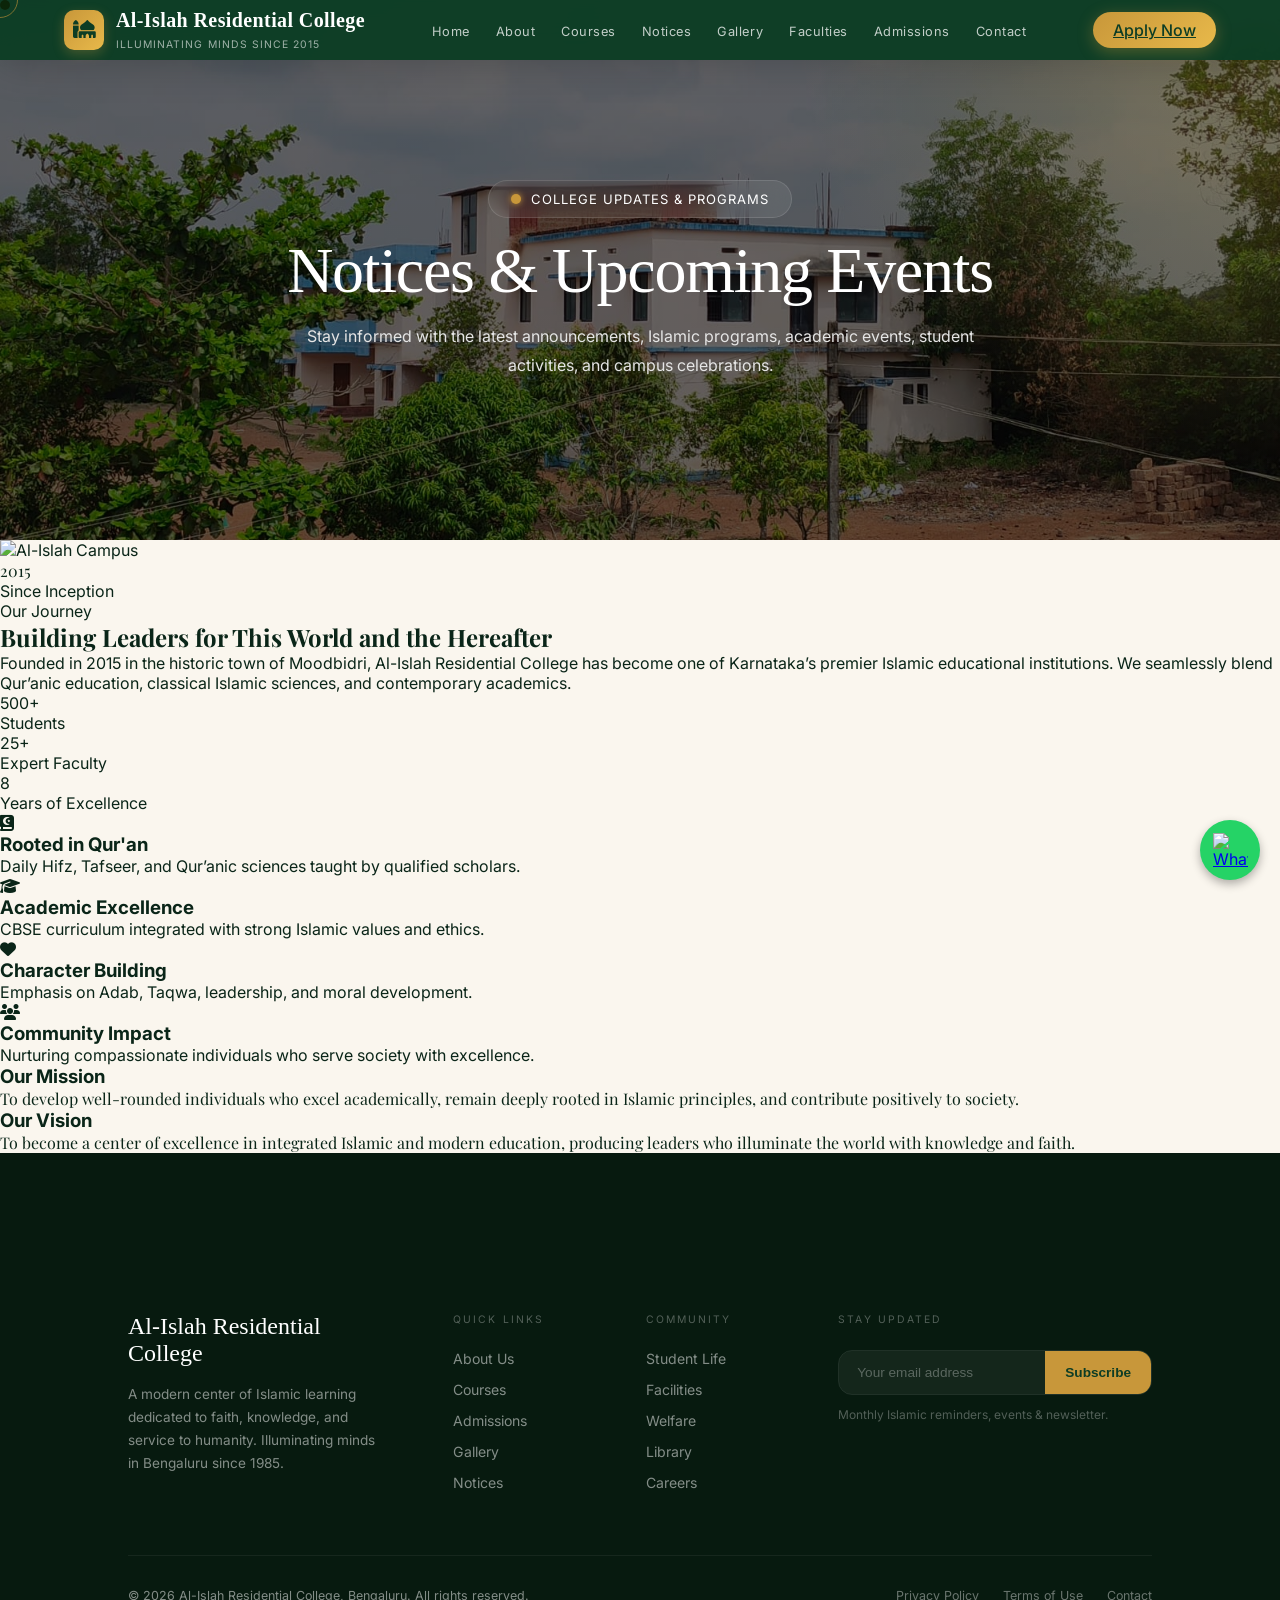
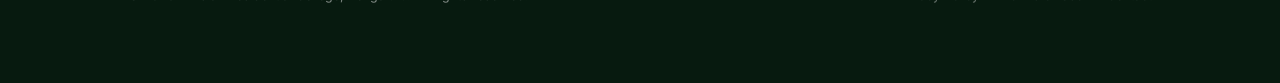
==== commit 33ebe7e7: "changed all hero and logic functions of all pages" ====
--- a/about.html
+++ b/about.html
@@ -19,11 +19,81 @@
       font-family: 'Playfair Display', serif;
     }
 
-    .hero-bg {
-      background-image: linear-gradient(rgba(15, 118, 110, 0.75), rgba(15, 118, 110, 0.85)), 
-                        url('https://picsum.photos/id/1016/2000/1200');
-      background-size: cover;
-      background-position: center;
+    /* =========================
+       HERO BANNER
+    ========================== */
+
+    .page-hero{
+      position:relative;
+      height:60vh;
+      min-height:320px;
+      display:flex;
+      align-items:center;
+      justify-content:center;
+      overflow:hidden;
+
+      background:
+      linear-gradient(rgba(0,0,0,0.58), rgba(0,0,0,0.62)),
+      url("img/camimg.jpeg") center center/cover no-repeat;
+    }
+
+    .page-hero::before{
+      content:"";
+      position:absolute;
+      inset:0;
+      background:
+      radial-gradient(circle at top right,
+      rgba(212,175,55,0.25),
+      transparent 35%);
+    }
+
+    .hero-content{
+      position:relative;
+      z-index:2;
+      text-align:center;
+      color:white;
+      width:90%;
+      max-width:850px;
+    }
+
+    .hero-badge{
+      display:inline-flex;
+      align-items:center;
+      gap:10px;
+      padding:10px 22px;
+      border-radius:50px;
+      margin-bottom:18px;
+
+      background:rgba(255,255,255,0.08);
+      border:1px solid rgba(255,255,255,0.12);
+      backdrop-filter:blur(10px);
+
+      font-size:13px;
+      letter-spacing:1px;
+      color:#fff;
+    }
+
+    .hero-badge-dot{
+      width:10px;
+      height:10px;
+      border-radius:50%;
+      background:var(--gold);
+    }
+
+    .hero-h1{
+      font-size:4rem;
+      line-height:1.1;
+      font-family:'Cormorant Garamond',serif;
+      margin-bottom:16px;
+      color:white;
+    }
+
+    .hero-content p{
+      font-size:1rem;
+      line-height:1.8;
+      color:#e5e5e5;
+      max-width:700px;
+      margin:auto;
     }
 
     .card-hover {
@@ -42,27 +112,28 @@
   <div id="header"></div>
 
   <!-- HERO -->
-  <section class="hero-bg h-screen flex items-center relative text-white">
-    <div class="max-w-5xl mx-auto px-6 text-center">
-      <div class="inline-flex items-center gap-2 bg-white/20 backdrop-blur-md px-5 py-2 rounded-3xl text-sm mb-6">
-        <span class="w-2 h-2 bg-emerald-400 rounded-full animate-pulse"></span>
-        Academic Year 2026-27
+
+    <section class="page-hero">
+
+      <div class="hero-content">
+
+        <div class="hero-badge">
+          <span class="hero-badge-dot"></span>
+          College Updates & Programs
+        </div>
+
+        <h1 class="hero-h1">
+          Notices & Upcoming Events
+        </h1>
+
+        <p>
+          Stay informed with the latest announcements, Islamic programs,
+          academic events, student activities, and campus celebrations.
+        </p>
+
       </div>
-      
-      <h1 class="heading-font text-6xl md:text-7xl lg:text-8xl font-semibold leading-none mb-6 tracking-tighter">
-        About Us
-      </h1>
-      
-      <p class="max-w-md mx-auto text-lg md:text-xl text-white/90">
-        Shaping leaders rooted in faith, knowledge, and character since 2015
-      </p>
-    </div>
-
-    <div class="absolute bottom-10 left-1/2 -translate-x-1/2 flex flex-col items-center gap-2 text-white/70 text-sm">
-      <span>Scroll to explore</span>
-      <i class="fa-solid fa-chevron-down animate-bounce"></i>
-    </div>
-  </section>
+
+    </section>
 
   <!-- MAIN CONTENT -->
   <section class="py-24 bg-[#f8f1e9]">
--- a/css/style.css
+++ b/css/style.css
@@ -648,7 +648,9 @@
   background: var(--cream);
   padding: 120px 5vw;
 }
-.gallery-header { margin-bottom: 56px; }
+.gallery-header { display: flex; justify-content: space-between; align-items: flex-end; margin-bottom: 56px; }
+.gallery-link { color: var(--text-dark); font-size: 0.9rem; font-weight: 600; letter-spacing: 0.05em; text-decoration: none; display: flex; align-items: center; gap: 8px; transition: color 0.3s; }
+.gallery-link:hover { color: var(--gold); }
 .gallery-grid {
   display: grid;
   grid-template-columns: repeat(4, 1fr);
@@ -1073,7 +1075,7 @@
   .career-grid { grid-template-columns: 1fr 1fr; }
   .welfare-grid { grid-template-columns: 1fr 1fr; }
   .library-grid { grid-template-columns: 1fr 1fr; }
-  .library-header { flex-direction: column; align-items: flex-start; gap: 24px; }
+  .library-header, .gallery-header { flex-direction: column; align-items: flex-start; gap: 24px; }
   .hero-stats { gap: 24px; flex-wrap: wrap; }
   .admit-facts { grid-template-columns: 1fr; }
 }
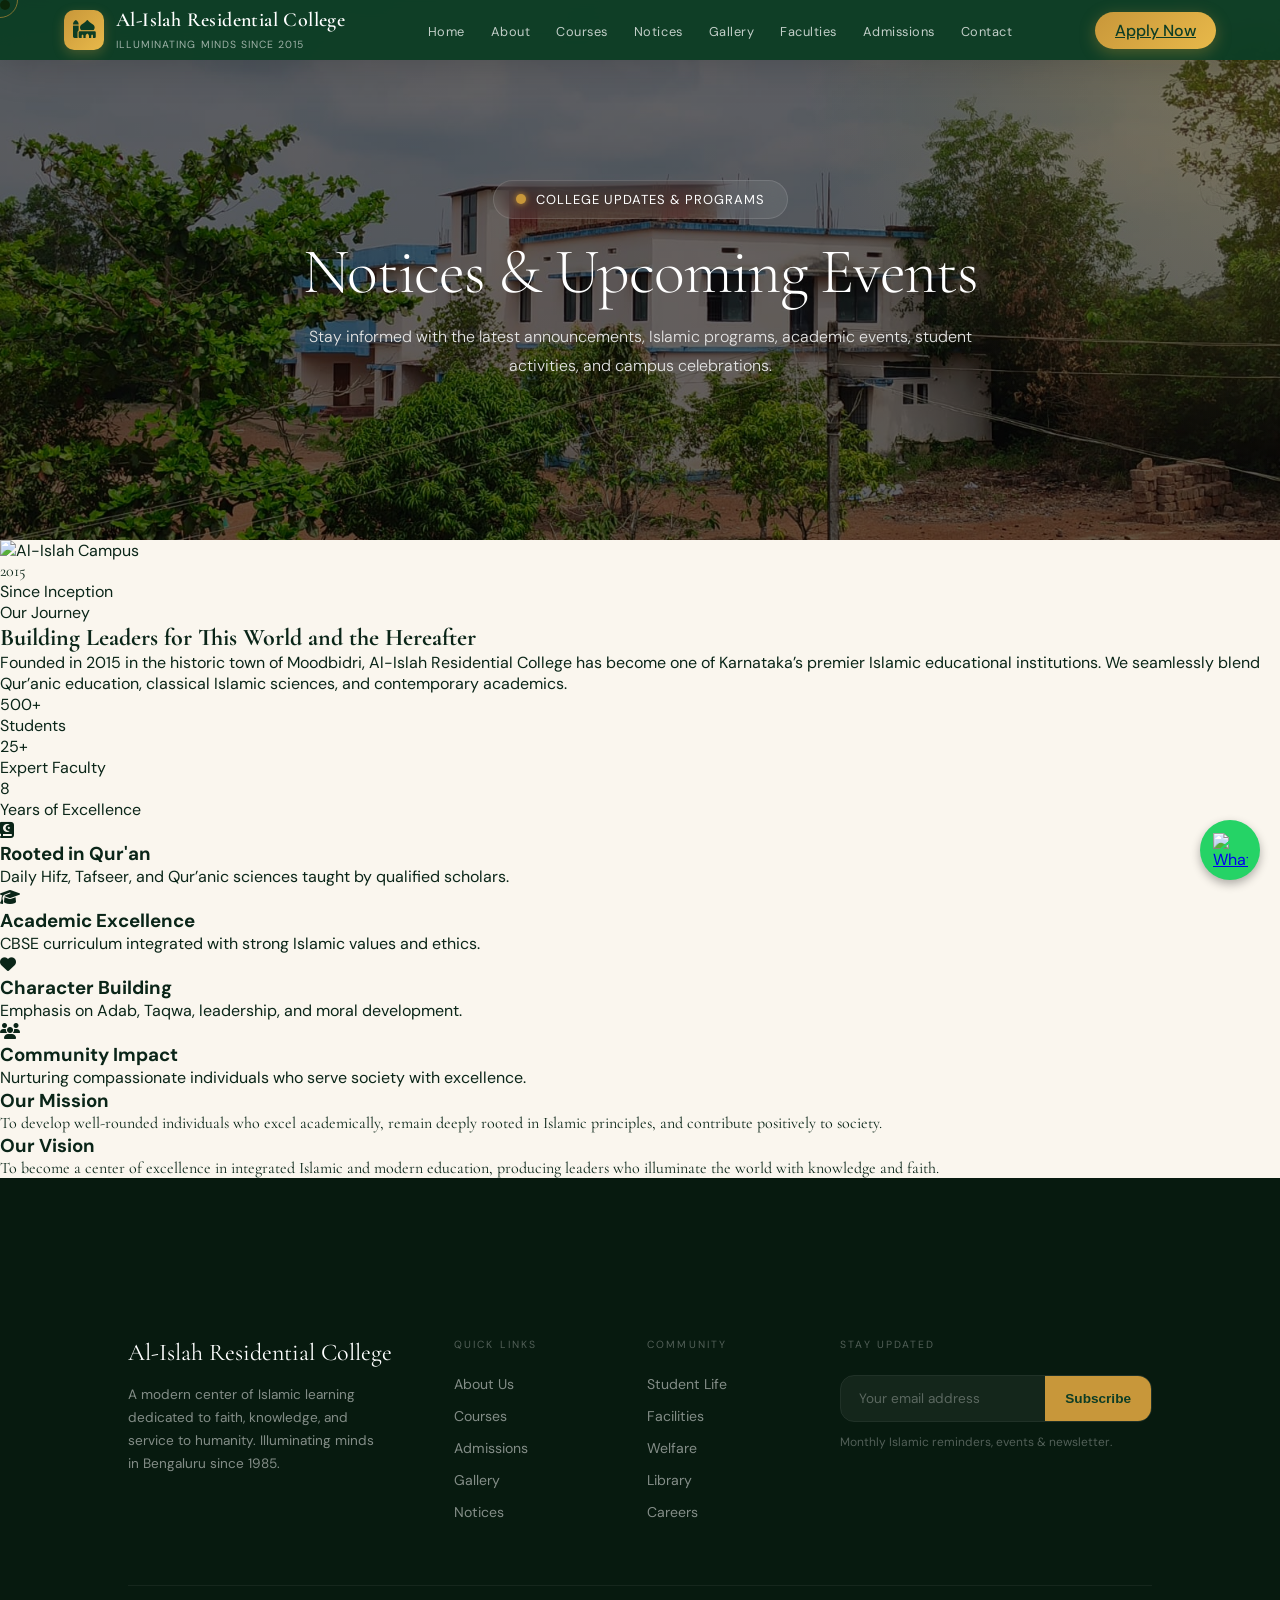
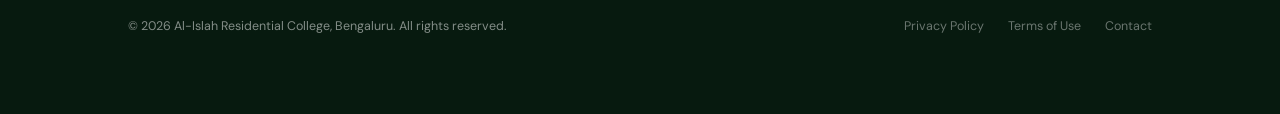
==== commit 703cde2c: "changed font type and sizes of all pages" ====
--- a/about.html
+++ b/about.html
@@ -6,6 +6,7 @@
   <title>About Us | Al-Islah Residential College</title>
   <link rel="preconnect" href="https://fonts.googleapis.com">
   <link href="https://fonts.googleapis.com/css2?family=Playfair+Display:wght@400;600;700&family=Inter:wght@300;400;500;600&display=swap" rel="stylesheet">
+  <link href="https://fonts.googleapis.com/css2?family=Cormorant+Garamond:ital,wght@0,300;0,400;0,600;1,300;1,400&family=DM+Sans:wght@300;400;500&family=Noto+Nastaliq+Urdu&display=swap" rel="stylesheet">
   <link rel="stylesheet" href="https://cdnjs.cloudflare.com/ajax/libs/font-awesome/6.6.0/css/all.min.css">
   <link rel="stylesheet" href="css/style.css">
 
@@ -14,9 +15,11 @@
   <style>
     body {
       font-family: 'Inter', system_ui, sans-serif;
+      font-family: 'DM Sans', sans-serif;
     }
     .heading-font {
       font-family: 'Playfair Display', serif;
+      font-family: 'Cormorant Garamond', serif;
     }
 
     /* =========================
@@ -127,6 +130,7 @@
         </h1>
 
         <p>
+        <p class="hero-sub">
           Stay informed with the latest announcements, Islamic programs,
           academic events, student activities, and campus celebrations.
         </p>
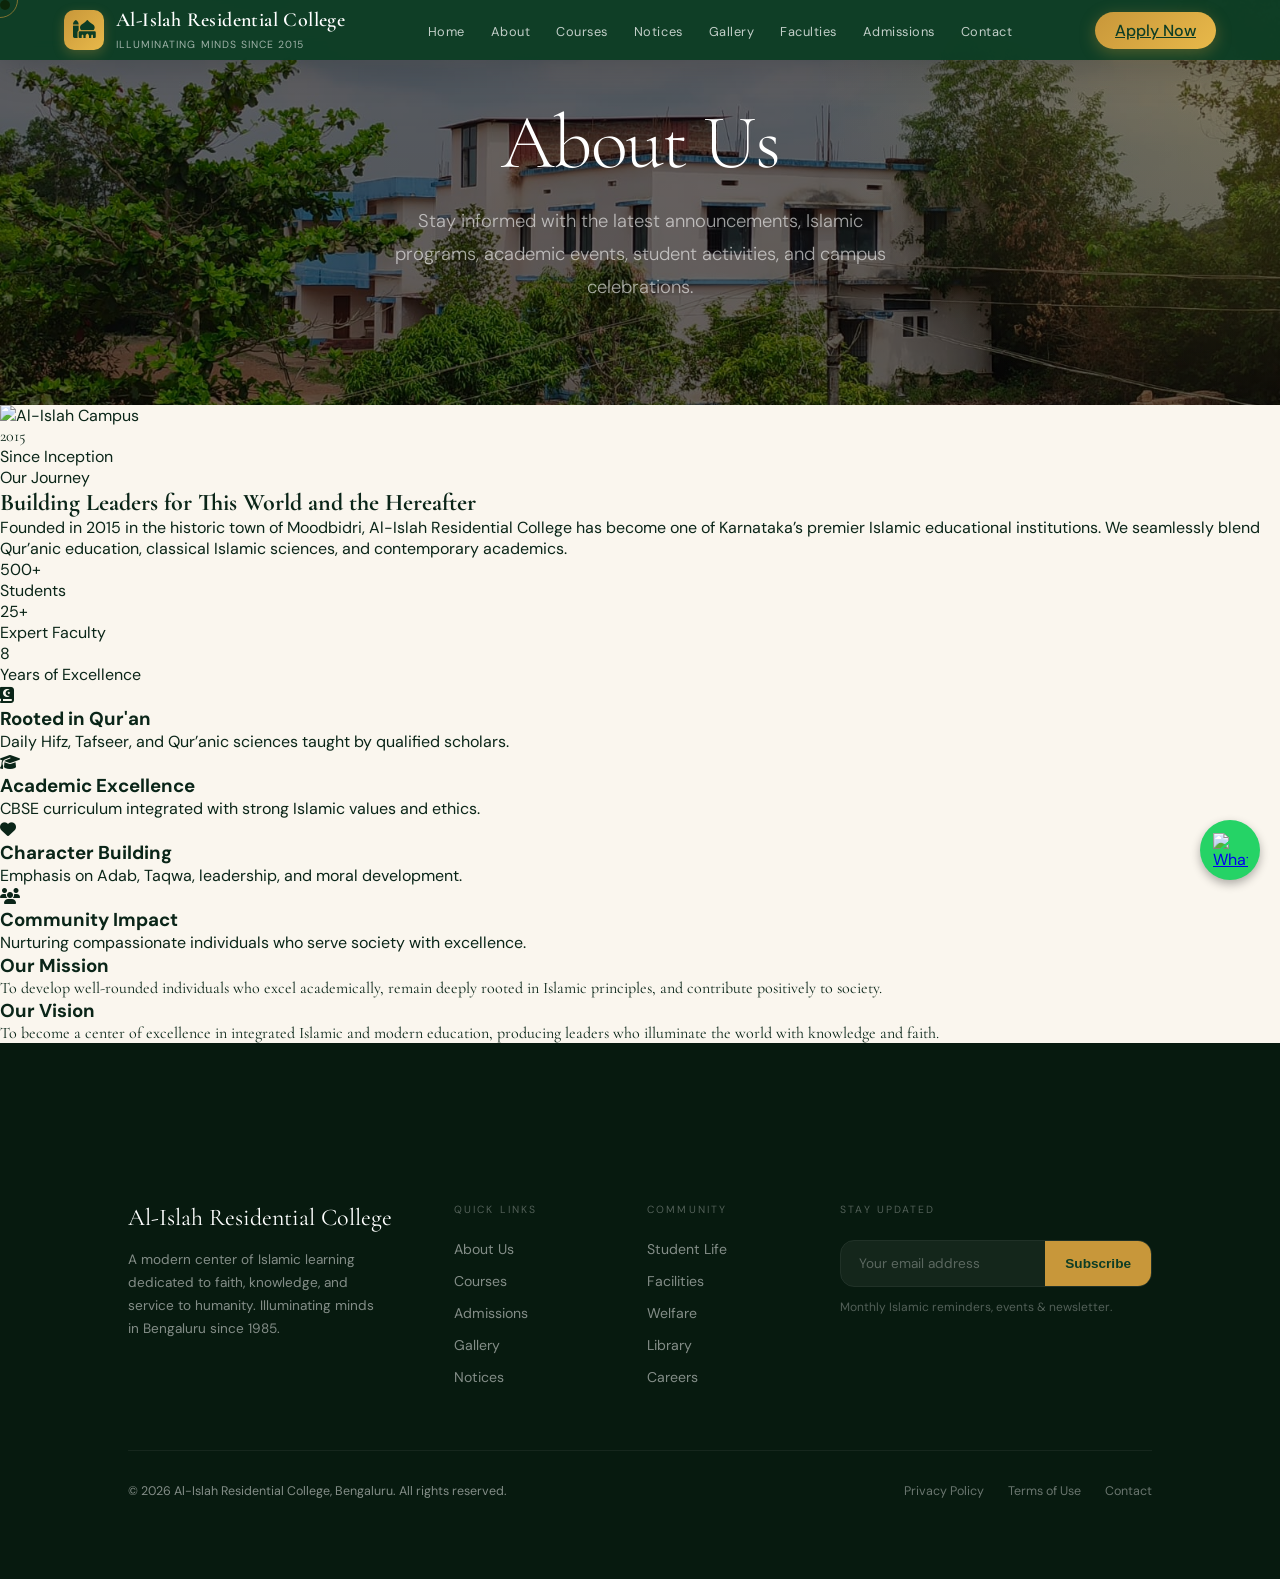
==== commit 83ac03ed: "restructured all logics and functioning of pages" ====
--- a/about.html
+++ b/about.html
@@ -22,83 +22,6 @@
       font-family: 'Cormorant Garamond', serif;
     }
 
-    /* =========================
-       HERO BANNER
-    ========================== */
-
-    .page-hero{
-      position:relative;
-      height:60vh;
-      min-height:320px;
-      display:flex;
-      align-items:center;
-      justify-content:center;
-      overflow:hidden;
-
-      background:
-      linear-gradient(rgba(0,0,0,0.58), rgba(0,0,0,0.62)),
-      url("img/camimg.jpeg") center center/cover no-repeat;
-    }
-
-    .page-hero::before{
-      content:"";
-      position:absolute;
-      inset:0;
-      background:
-      radial-gradient(circle at top right,
-      rgba(212,175,55,0.25),
-      transparent 35%);
-    }
-
-    .hero-content{
-      position:relative;
-      z-index:2;
-      text-align:center;
-      color:white;
-      width:90%;
-      max-width:850px;
-    }
-
-    .hero-badge{
-      display:inline-flex;
-      align-items:center;
-      gap:10px;
-      padding:10px 22px;
-      border-radius:50px;
-      margin-bottom:18px;
-
-      background:rgba(255,255,255,0.08);
-      border:1px solid rgba(255,255,255,0.12);
-      backdrop-filter:blur(10px);
-
-      font-size:13px;
-      letter-spacing:1px;
-      color:#fff;
-    }
-
-    .hero-badge-dot{
-      width:10px;
-      height:10px;
-      border-radius:50%;
-      background:var(--gold);
-    }
-
-    .hero-h1{
-      font-size:4rem;
-      line-height:1.1;
-      font-family:'Cormorant Garamond',serif;
-      margin-bottom:16px;
-      color:white;
-    }
-
-    .hero-content p{
-      font-size:1rem;
-      line-height:1.8;
-      color:#e5e5e5;
-      max-width:700px;
-      margin:auto;
-    }
-
     .card-hover {
       transition: all 0.4s cubic-bezier(0.4, 0, 0.2, 1);
     }
@@ -120,16 +43,10 @@
 
       <div class="hero-content">
 
-        <div class="hero-badge">
-          <span class="hero-badge-dot"></span>
-          College Updates & Programs
-        </div>
-
         <h1 class="hero-h1">
-          Notices & Upcoming Events
+          About Us
         </h1>
 
-        <p>
         <p class="hero-sub">
           Stay informed with the latest announcements, Islamic programs,
           academic events, student activities, and campus celebrations.
--- a/css/style.css
+++ b/css/style.css
@@ -370,18 +370,47 @@
 
 /* ===== INNER PAGES HERO ===== */
 .page-hero {
+  position: relative;
+  min-height: 45vh; /* Allows content to expand gracefully without internal scrolling */
   display: flex; align-items: center; justify-content: center; text-align: center;
-  padding-top: 72px; position: relative;
-  padding-top: 120px; position: relative; box-sizing: border-box;
-}
-#hero-about { height: 85vh; background: linear-gradient(rgba(7,26,15,0.75), rgba(7,26,15,0.85)), url('https://picsum.photos/id/1015/2000/1200') center/cover no-repeat; }
-#hero-about::after { content: ''; position: absolute; inset: 0; background: linear-gradient(transparent, var(--forest)); z-index: 1; pointer-events: none; }
-#hero-admissions { height: 75vh; background: linear-gradient(rgba(7,26,15,0.8), rgba(7,26,15,0.9)), url('https://picsum.photos/id/870/2000/1200') center/cover; }
-#hero-contact { height: 65vh; background: linear-gradient(rgba(7,26,15,0.8), rgba(7,26,15,0.9)), url('https://picsum.photos/id/1074/2000/1200') center/cover; }
-#hero-gallery { height: 75vh; background: linear-gradient(rgba(7,26,15,0.75), rgba(7,26,15,0.85)), url('https://picsum.photos/id/133/2000/1200') center/cover; }
-#hero-courses { height: 75vh; background: linear-gradient(rgba(7,26,15,0.8), rgba(7,26,15,0.85)), url('https://picsum.photos/id/201/2000/1200') center/cover; }
-#hero-faculties { height: 70vh; background: linear-gradient(rgba(7,26,15,0.8), rgba(7,26,15,0.9)), url('https://picsum.photos/id/866/2000/1200') center/cover; }
-#hero-notices { height: 70vh; background: linear-gradient(rgba(7,26,15,0.8), rgba(7,26,15,0.85)), url('https://picsum.photos/id/1018/2000/1200') center/cover; }
+  padding-top: 72px; /* Offset for fixed navbar */
+  padding-bottom: 40px; /* Provides breathing room below text */
+  box-sizing: border-box;
+  overflow: hidden; /* Keeps the glow overlay contained */
+
+  background:
+  linear-gradient(rgba(0,0,0,0.58), rgba(0,0,0,0.62)),
+  url("../img/camimg.jpeg") center center/cover no-repeat;
+}
+.page-hero::before {
+  content: "";
+  position: absolute;
+  inset: 0;
+  background: radial-gradient(circle at top right, rgba(212,175,55,0.25), transparent 35%);
+  pointer-events: none; /* Prevents the glow from interfering with clicks */
+}
+.page-hero .hero-content {
+  position: relative;
+  z-index: 2;
+  text-align: center;
+  color: white;
+  width: 90%;
+  max-width: 850px;
+  padding: 0;
+}
+.page-hero .hero-sub {
+  margin-left: auto;
+  margin-right: auto;
+}
+
+@media (max-width: 768px) {
+  .page-hero {
+    min-height: 40vh; /* Replaced fixed height for better mobile responsiveness */
+    padding-top: 80px;
+  }
+}
+
+#hero-admissions { height: 75vh; padding-top: 120px; background: linear-gradient(rgba(7,26,15,0.8), rgba(7,26,15,0.9)), url('https://picsum.photos/id/870/2000/1200') center/cover; }
 .gallery-page-grid { display: grid; grid-template-columns: repeat(auto-fit, minmax(280px, 1fr)); gap: 20px; }
 
 /* ===== SECTIONS COMMON ===== */
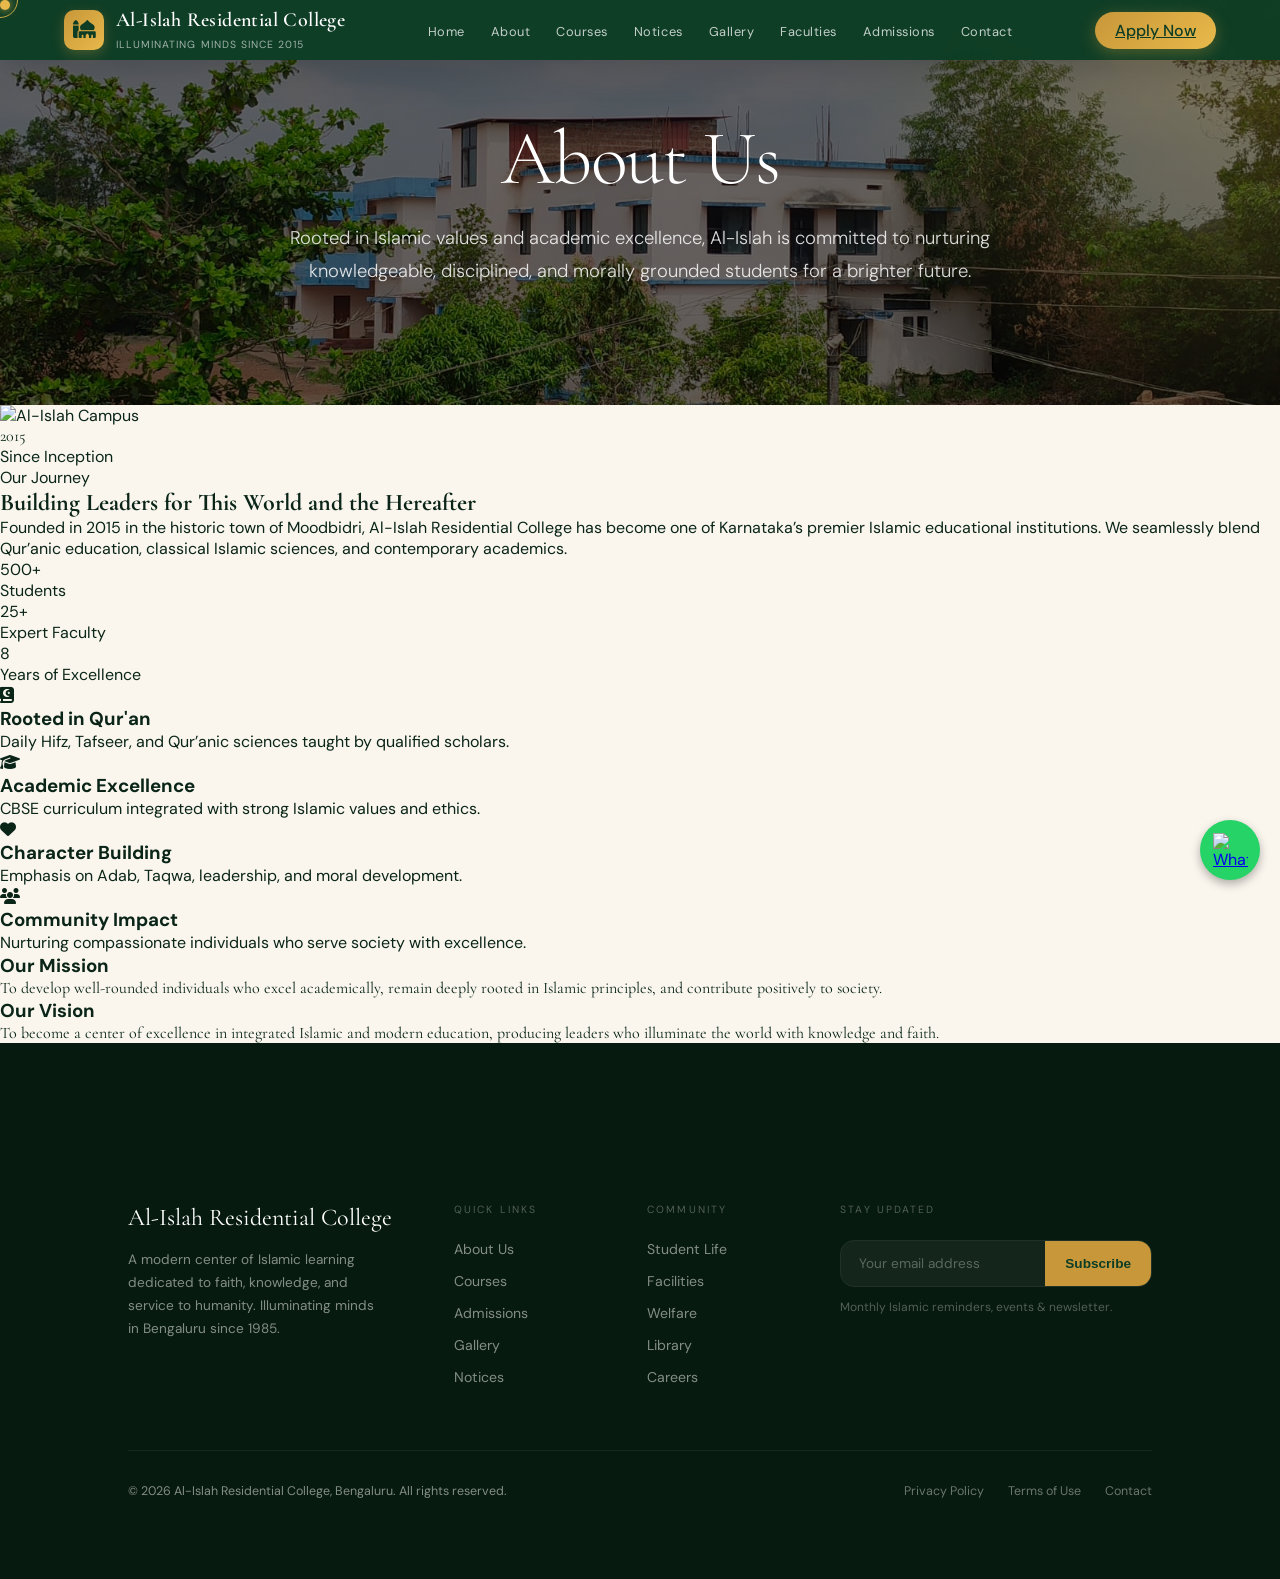
==== commit 1c665f3b: "changed mobile responsiveness fo all pages" ====
--- a/about.html
+++ b/about.html
@@ -48,8 +48,9 @@
         </h1>
 
         <p class="hero-sub">
-          Stay informed with the latest announcements, Islamic programs,
-          academic events, student activities, and campus celebrations.
+          Rooted in Islamic values and academic excellence, Al-Islah is committed
+          to nurturing knowledgeable, disciplined, and morally grounded students
+          for a brighter future.
         </p>
 
       </div>
@@ -94,7 +95,7 @@
             </p>
 
             <!-- Stats -->
-            <div class="grid grid-cols-3 gap-8 mb-12">
+            <div class="grid grid-cols-1 sm:grid-cols-3 gap-6 sm:gap-8 mb-12">
               <div>
                 <div class="text-4xl font-semibold text-teal-700">500+</div>
                 <div class="text-sm text-gray-500">Students</div>
--- a/css/style.css
+++ b/css/style.css
@@ -34,25 +34,25 @@
 /* Custom Cursor */
 .cursor {
   width: 10px; height: 10px;
-  background: var(--gold);
+  background: var(--gold-light);
   border-radius: 50%;
   position: fixed;
   top: 0; left: 0;
   pointer-events: none;
   z-index: 99999;
   transition: transform 0.15s ease;
-  mix-blend-mode: multiply;
+  box-shadow: 0 0 8px rgba(232, 185, 74, 0.8); /* Adds a bright glow */
 }
 .cursor-ring {
   width: 36px; height: 36px;
-  border: 1.5px solid var(--gold);
+  border: 1.5px solid var(--gold-light);
   border-radius: 50%;
   position: fixed;
   top: 0; left: 0;
   pointer-events: none;
   z-index: 99998;
   transition: all 0.35s cubic-bezier(.23,1,.32,1);
-  opacity: 0.6;
+  opacity: 0.85;
 }
 body:hover .cursor, body:hover .cursor-ring { opacity: 1; }
 
@@ -292,13 +292,13 @@
 .hero-h1 em { font-style: italic; color: var(--gold-light); }
 
 .hero-sub {
-  color: rgba(255,255,255,0.6);
+  color: rgba(255, 255, 255, 0.838);
   font-size: clamp(1rem, 1.5vw, 1.15rem);
   font-weight: 300;
   line-height: 1.8; /* Increased for readability */
   margin-bottom: 32px; /* Adjusted spacing */
-  max-width: 520px;
-  opacity: 0; transform: translateY(20px);
+  max-width: 720px;
+  opacity: 1; transform: translateY(20px);
   animation: fadeUp 0.9s cubic-bezier(.23,1,.32,1) 0.7s forwards;
 }
 
@@ -1114,9 +1114,10 @@
   .courses-grid { grid-template-columns: 1fr; }
   .career-grid { grid-template-columns: 1fr; }
   .welfare-grid { grid-template-columns: 1fr; }
-  .library-grid { grid-template-columns: 1fr 1fr; }
+  .library-grid { grid-template-columns: 1fr; }
   .footer-grid { grid-template-columns: 1fr; }
-  .facilities-grid { grid-template-columns: repeat(2, 1fr); }
+  .facilities-grid { grid-template-columns: 1fr; }
+  .gallery-grid { grid-template-columns: 1fr; }
   .form-grid { grid-template-columns: 1fr; }
   .form-field.full { grid-column: span 1; }
   #about, #courses, #notices, #gallery, #admissions, #career, #life, #facilities, #welfare, #library, #contact { padding: 80px 6vw; }
@@ -1131,6 +1132,7 @@
   .admission-form { padding: 28px; }
   .contact-form-wrap { padding: 28px; }
   .about-pillars { grid-template-columns: 1fr; }
+  .gallery-item:nth-child(1) { grid-column: span 1; grid-row: span 1; }
 }
 
 /* Disable cursor on touch devices */
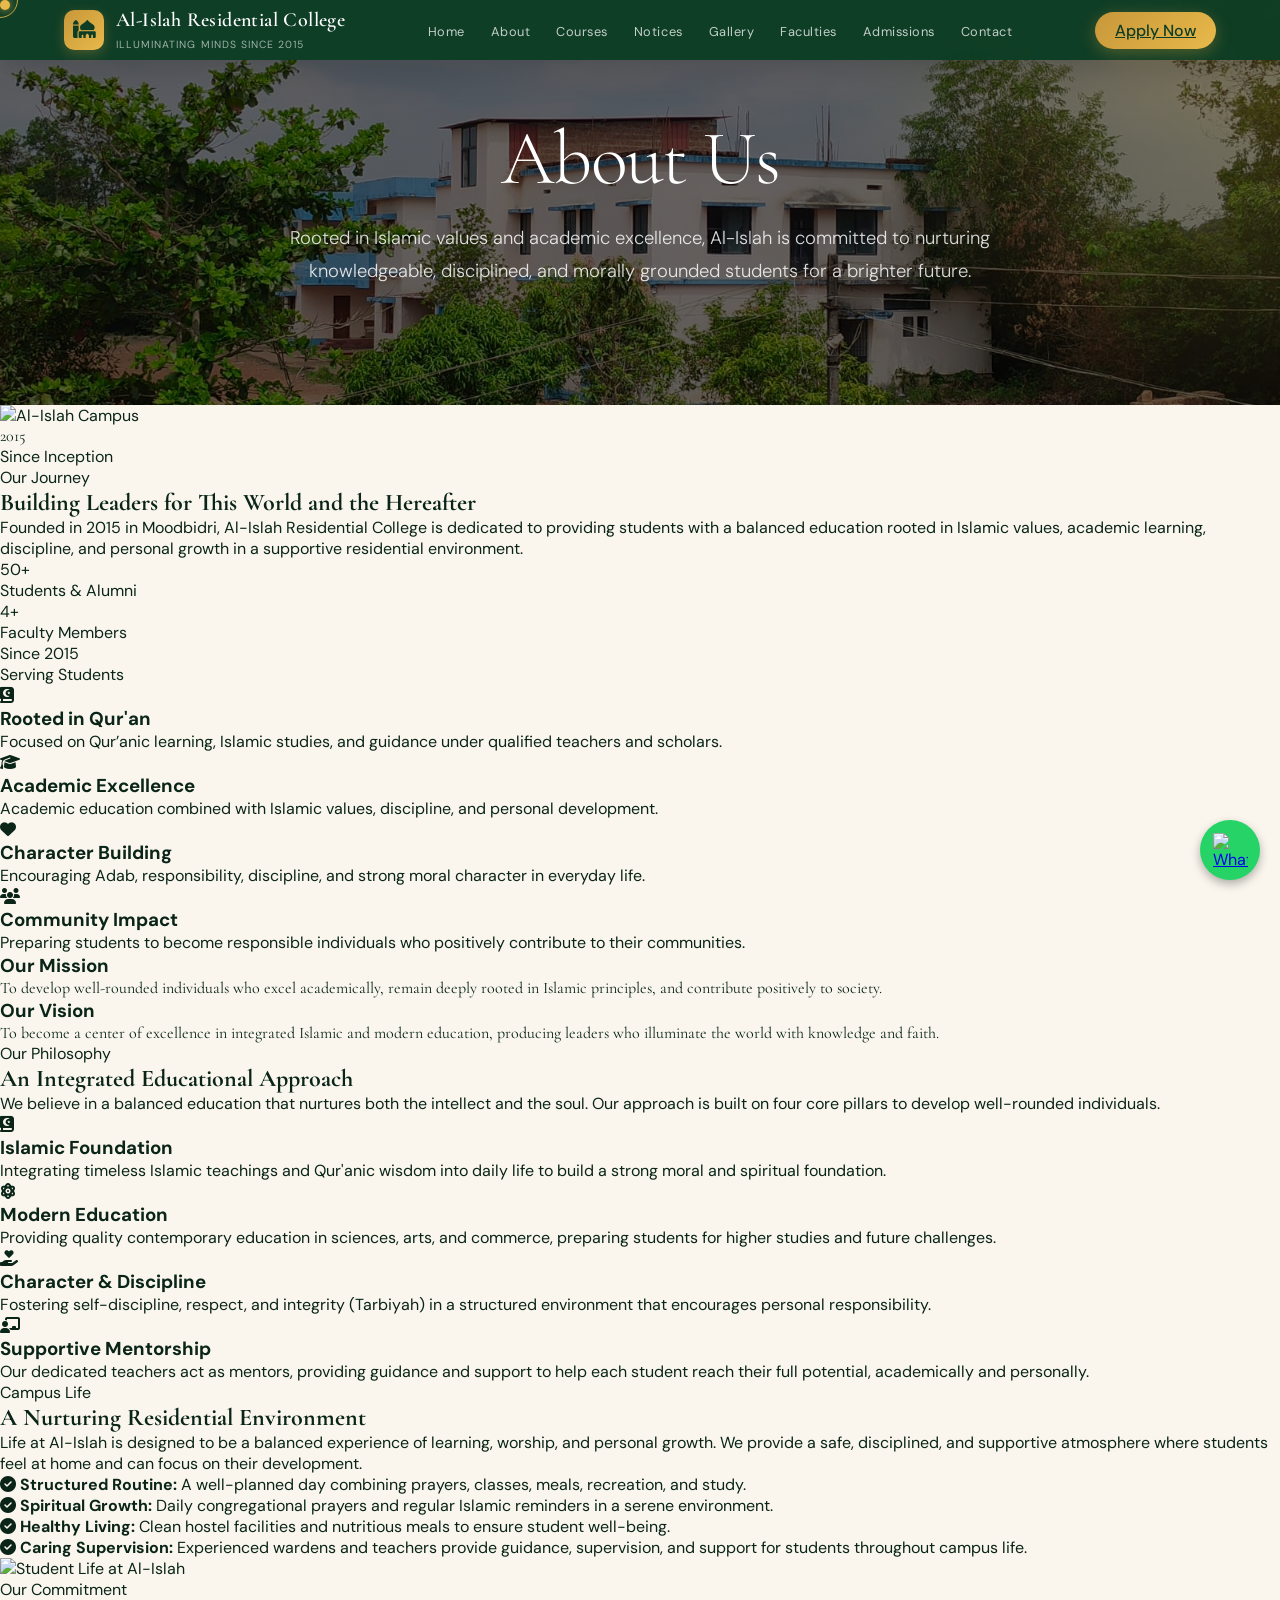
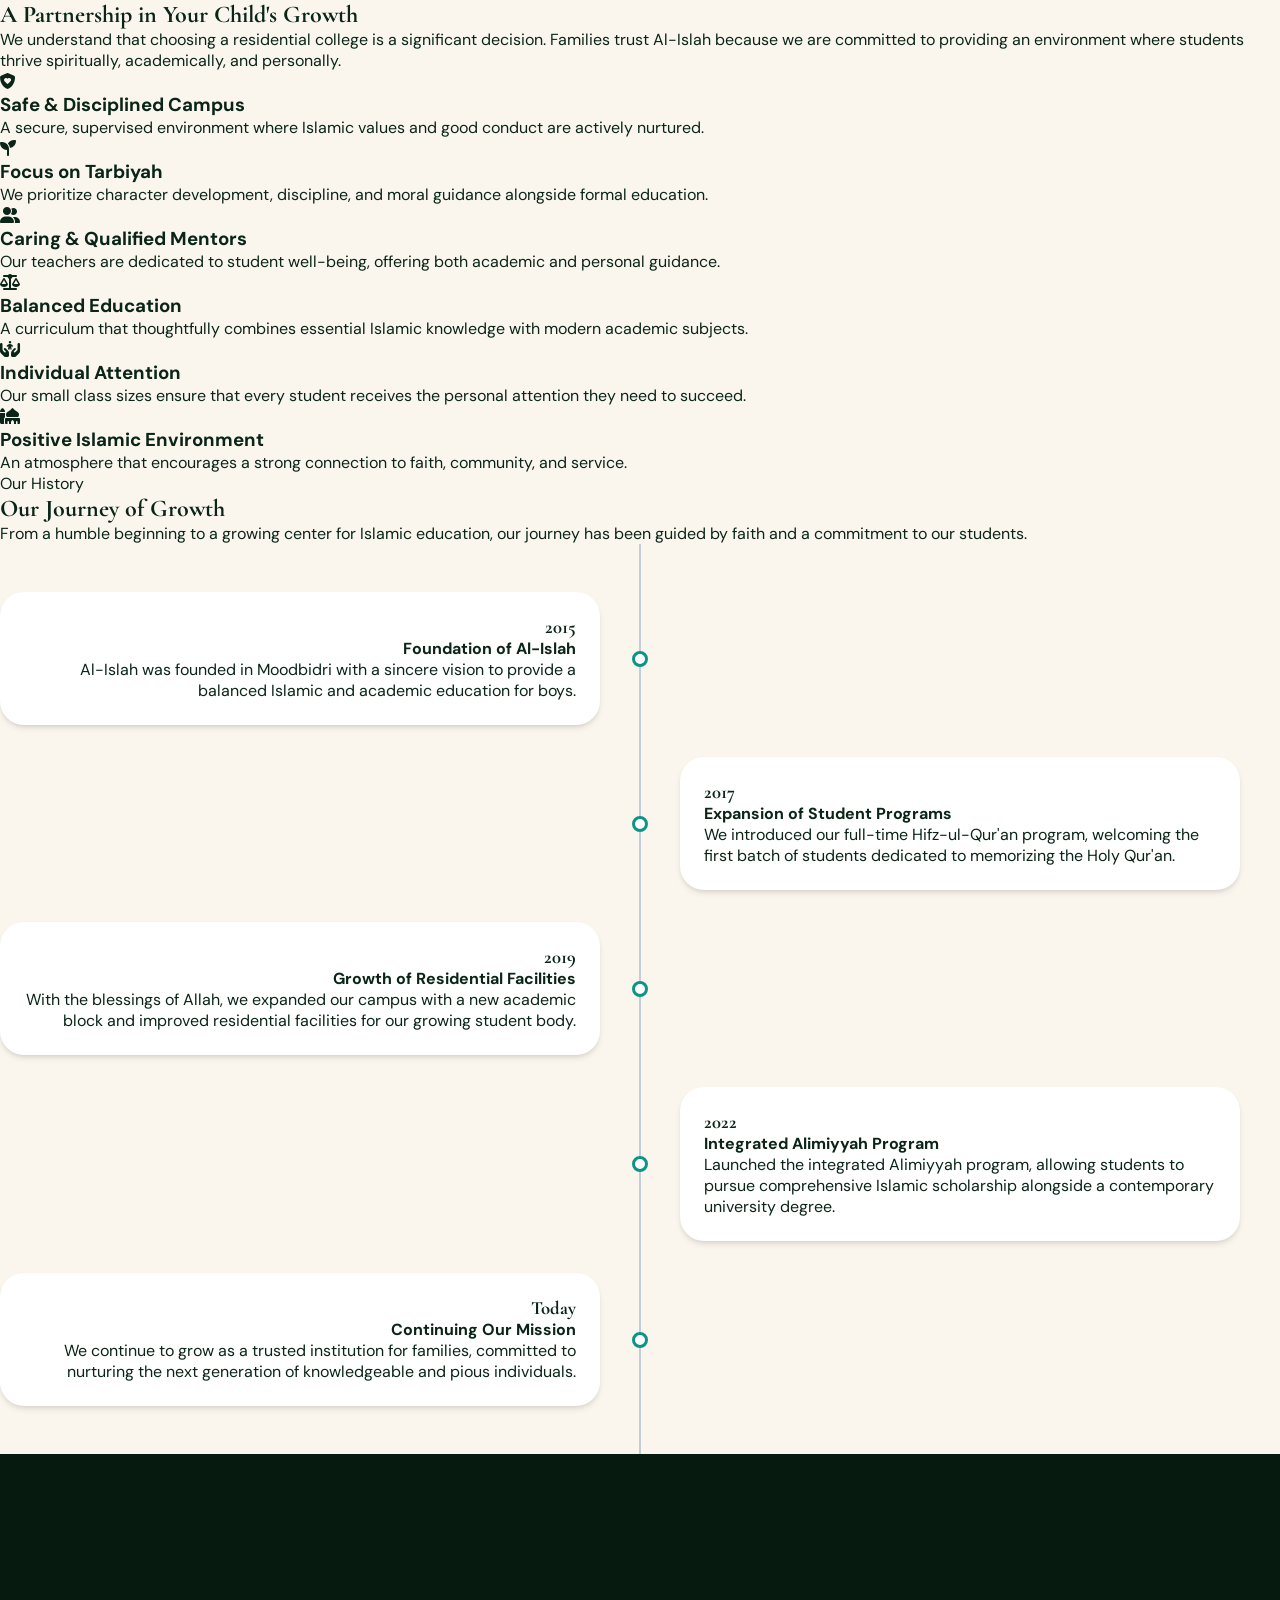
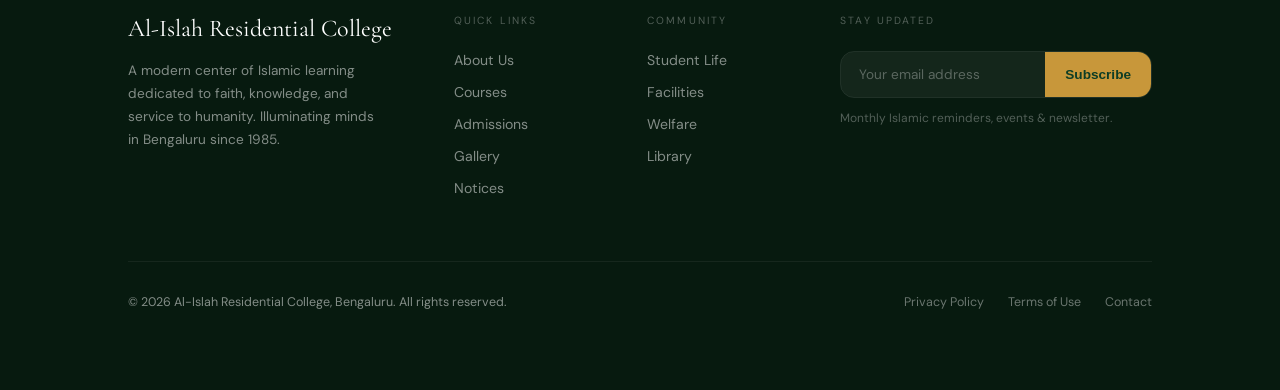
==== commit 907bbef9: "Added extra section to about page and changed responsivness to index page" ====
--- a/about.html
+++ b/about.html
@@ -28,6 +28,83 @@
     .card-hover:hover {
       transform: translateY(-12px);
       box-shadow: 0 25px 50px -12px rgb(15 118 110 / 0.25);
+    }
+
+    /* Timeline Styles */
+    .timeline-container {
+      position: relative;
+      padding: 2rem 0;
+    }
+    .timeline-container::before {
+      content: '';
+      position: absolute;
+      top: 0;
+      left: 50%;
+      transform: translateX(-50%);
+      width: 2px;
+      height: 100%;
+      background-color: #c3ccd8; /* gray-300 */
+    }
+    .timeline-item {
+      position: relative;
+      width: 50%;
+      padding: 1rem 2.5rem;
+      box-sizing: border-box;
+    }
+    .timeline-item:nth-child(odd) {
+      left: 0;
+      padding-left: 0;
+      text-align: right;
+    }
+    .timeline-item:nth-child(even) {
+      left: 50%;
+      text-align: left;
+    }
+    .timeline-item::after {
+      content: '';
+      position: absolute;
+      width: 16px;
+      height: 16px;
+      right: -8px;
+      background-color: white;
+      border: 3px solid #0d9488; /* teal-600 */
+      top: 50%;
+      transform: translateY(-50%);
+      border-radius: 50%;
+      z-index: 1;
+    }
+    .timeline-item:nth-child(even)::after {
+      left: -8px;
+    }
+    .timeline-content {
+      padding: 1.5rem;
+      background-color: white;
+      border-radius: 1.5rem; /* rounded-3xl */
+      box-shadow: 0 4px 6px -1px rgb(0 0 0 / 0.1), 0 2px 4px -2px rgb(0 0 0 / 0.1);
+    }
+    .timeline-year {
+      font-family: 'Playfair Display', serif;
+      font-family: 'Cormorant Garamond', serif;
+    }
+
+    @media (max-width: 768px) {
+      .timeline-container::before {
+        left: 8px;
+        transform: translateX(0);
+      }
+      .timeline-item {
+        width: 100%;
+        padding-left: 3rem;
+        padding-right: 1rem;
+      }
+      .timeline-item:nth-child(odd),
+      .timeline-item:nth-child(even) {
+        left: 0;
+        text-align: left;
+      }
+      .timeline-item::after {
+        left: 0;
+      }
     }
   </style>
 </head>
@@ -90,23 +167,22 @@
             </h2>
             
             <p class="text-lg leading-relaxed text-gray-600 mb-10">
-              Founded in 2015 in the historic town of Moodbidri, Al-Islah Residential College has become one of Karnataka’s premier Islamic educational institutions. 
-              We seamlessly blend Qur’anic education, classical Islamic sciences, and contemporary academics.
+              Founded in 2015 in Moodbidri, Al-Islah Residential College is dedicated to providing students with a balanced education rooted in Islamic values, academic learning, discipline, and personal growth in a supportive residential environment.
             </p>
 
             <!-- Stats -->
             <div class="grid grid-cols-1 sm:grid-cols-3 gap-6 sm:gap-8 mb-12">
               <div>
-                <div class="text-4xl font-semibold text-teal-700">500+</div>
-                <div class="text-sm text-gray-500">Students</div>
+                <div class="text-4xl font-semibold text-teal-700">50+</div>
+                <div class="text-sm text-gray-500">Students & Alumni</div>
               </div>
               <div>
-                <div class="text-4xl font-semibold text-teal-700">25+</div>
-                <div class="text-sm text-gray-500">Expert Faculty</div>
+                <div class="text-4xl font-semibold text-teal-700">4+</div>
+                <div class="text-sm text-gray-500">Faculty Members</div>
               </div>
               <div>
-                <div class="text-4xl font-semibold text-teal-700">8</div>
-                <div class="text-sm text-gray-500">Years of Excellence</div>
+                <div class="text-4xl font-semibold text-teal-700">Since 2015</div>
+                <div class="text-sm text-gray-500">Serving Students</div>
               </div>
             </div>
 
@@ -117,7 +193,7 @@
                   <i class="fa-solid fa-quran"></i>
                 </div>
                 <h3 class="font-semibold text-xl mb-2">Rooted in Qur'an</h3>
-                <p class="text-gray-600">Daily Hifz, Tafseer, and Qur’anic sciences taught by qualified scholars.</p>
+                <p class="text-gray-600">Focused on Qur’anic learning, Islamic studies, and guidance under qualified teachers and scholars.</p>
               </div>
               
               <div class="bg-white p-8 rounded-3xl card-hover">
@@ -125,7 +201,7 @@
                   <i class="fa-solid fa-graduation-cap"></i>
                 </div>
                 <h3 class="font-semibold text-xl mb-2">Academic Excellence</h3>
-                <p class="text-gray-600">CBSE curriculum integrated with strong Islamic values and ethics.</p>
+                <p class="text-gray-600">Academic education combined with Islamic values, discipline, and personal development.</p>
               </div>
               
               <div class="bg-white p-8 rounded-3xl card-hover">
@@ -133,7 +209,7 @@
                   <i class="fa-solid fa-heart"></i>
                 </div>
                 <h3 class="font-semibold text-xl mb-2">Character Building</h3>
-                <p class="text-gray-600">Emphasis on Adab, Taqwa, leadership, and moral development.</p>
+                <p class="text-gray-600">Encouraging Adab, responsibility, discipline, and strong moral character in everyday life.</p>
               </div>
               
               <div class="bg-white p-8 rounded-3xl card-hover">
@@ -141,7 +217,7 @@
                   <i class="fa-solid fa-users"></i>
                 </div>
                 <h3 class="font-semibold text-xl mb-2">Community Impact</h3>
-                <p class="text-gray-600">Nurturing compassionate individuals who serve society with excellence.</p>
+                <p class="text-gray-600">Preparing students to become responsible individuals who positively contribute to their communities.</p>
               </div>
             </div>
           </div>
@@ -166,6 +242,224 @@
           <p class="text-2xl leading-tight heading-font">
             To become a center of excellence in integrated Islamic and modern education, producing leaders who illuminate the world with knowledge and faith.
           </p>
+        </div>
+      </div>
+    </div>
+  </section>
+
+  <!-- EDUCATIONAL APPROACH -->
+  <section class="py-24 bg-white">
+    <div class="max-w-7xl mx-auto px-6 text-center">
+      <span class="inline-block px-4 py-2 bg-teal-100 text-teal-700 text-sm font-medium rounded-3xl mb-4">
+        Our Philosophy
+      </span>
+      <h2 class="heading-font text-5xl md:text-6xl font-semibold mb-8 text-gray-900">
+        An Integrated Educational Approach
+      </h2>
+      <p class="max-w-3xl mx-auto text-lg leading-relaxed text-gray-600 mb-16">
+        We believe in a balanced education that nurtures both the intellect and the soul. Our approach is built on four core pillars to develop well-rounded individuals.
+      </p>
+      <div class="grid md:grid-cols-2 lg:grid-cols-4 gap-8">
+        <!-- Pillar 1 -->
+        <div class="bg-teal-50 p-8 rounded-3xl card-hover text-left">
+          <div class="w-16 h-16 bg-white text-teal-700 rounded-2xl flex items-center justify-center text-3xl mb-6 shadow-sm">
+            <i class="fa-solid fa-book-quran"></i>
+          </div>
+          <h3 class="font-semibold text-xl mb-3 text-gray-900">Islamic Foundation</h3>
+          <p class="text-gray-600">Integrating timeless Islamic teachings and Qur'anic wisdom into daily life to build a strong moral and spiritual foundation.</p>
+        </div>
+        <!-- Pillar 2 -->
+        <div class="bg-amber-50 p-8 rounded-3xl card-hover text-left">
+          <div class="w-16 h-16 bg-white text-amber-700 rounded-2xl flex items-center justify-center text-3xl mb-6 shadow-sm">
+            <i class="fa-solid fa-atom"></i>
+          </div>
+          <h3 class="font-semibold text-xl mb-3 text-gray-900">Modern Education</h3>
+          <p class="text-gray-600">Providing quality contemporary education in sciences, arts, and commerce, preparing students for higher studies and future challenges.</p>
+        </div>
+        <!-- Pillar 3 -->
+        <div class="bg-rose-50 p-8 rounded-3xl card-hover text-left">
+          <div class="w-16 h-16 bg-white text-rose-700 rounded-2xl flex items-center justify-center text-3xl mb-6 shadow-sm">
+            <i class="fa-solid fa-hand-holding-heart"></i>
+          </div>
+          <h3 class="font-semibold text-xl mb-3 text-gray-900">Character & Discipline</h3>
+          <p class="text-gray-600">Fostering self-discipline, respect, and integrity (Tarbiyah) in a structured environment that encourages personal responsibility.</p>
+        </div>
+        <!-- Pillar 4 -->
+        <div class="bg-sky-50 p-8 rounded-3xl card-hover text-left">
+          <div class="w-16 h-16 bg-white text-sky-700 rounded-2xl flex items-center justify-center text-3xl mb-6 shadow-sm">
+            <i class="fa-solid fa-chalkboard-user"></i>
+          </div>
+          <h3 class="font-semibold text-xl mb-3 text-gray-900">Supportive Mentorship</h3>
+          <p class="text-gray-600">Our dedicated teachers act as mentors, providing guidance and support to help each student reach their full potential, academically and personally.</p>
+        </div>
+      </div>
+    </div>
+  </section>
+
+  <!-- STUDENT LIFE -->
+  <section class="py-24 bg-[#f8f1e9]">
+    <div class="max-w-7xl mx-auto px-6">
+      <div class="grid lg:grid-cols-2 gap-16 items-center">
+        <div class="order-2 lg:order-1">
+          <span class="inline-block px-4 py-2 bg-teal-100 text-teal-700 text-sm font-medium rounded-3xl mb-4">
+            Campus Life
+          </span>
+          <h2 class="heading-font text-5xl md:text-6xl font-semibold leading-tight mb-8 text-gray-900">
+            A Nurturing Residential Environment
+          </h2>
+          <p class="text-lg leading-relaxed text-gray-600 mb-10">
+            Life at Al-Islah is designed to be a balanced experience of learning, worship, and personal growth. We provide a safe, disciplined, and supportive atmosphere where students feel at home and can focus on their development.
+          </p>
+          <ul class="space-y-5 text-gray-700">
+            <li class="flex items-start">
+              <i class="fa-solid fa-check-circle text-teal-600 mt-1 mr-4"></i>
+              <span><strong class="font-medium text-gray-800">Structured Routine:</strong> A well-planned day combining prayers, classes, meals, recreation, and study.</span>
+            </li>
+            <li class="flex items-start">
+              <i class="fa-solid fa-check-circle text-teal-600 mt-1 mr-4"></i>
+              <span><strong class="font-medium text-gray-800">Spiritual Growth:</strong> Daily congregational prayers and regular Islamic reminders in a serene environment.</span>
+            </li>
+            <li class="flex items-start">
+              <i class="fa-solid fa-check-circle text-teal-600 mt-1 mr-4"></i>
+              <span><strong class="font-medium text-gray-800">Healthy Living:</strong> Clean hostel facilities and nutritious meals to ensure student well-being.</span>
+            </li>
+            <li class="flex items-start">
+              <i class="fa-solid fa-check-circle text-teal-600 mt-1 mr-4"></i>
+              <span><strong class="font-medium text-gray-800">Caring Supervision:</strong> Experienced wardens and teachers provide guidance, supervision, and support for students throughout campus life.</span>
+            </li>
+          </ul>
+        </div>
+        <div class="order-1 lg:order-2">
+          <div class="aspect-[4/5] rounded-3xl overflow-hidden shadow-2xl">
+            <img src="https://picsum.photos/id/10/800/1000" 
+                 alt="Student Life at Al-Islah" 
+                 class="w-full h-full object-cover hover:scale-105 transition-transform duration-700">
+          </div>
+        </div>
+      </div>
+    </div>
+  </section>
+
+  <!-- WHY CHOOSE US -->
+  <section class="py-24 bg-white">
+    <div class="max-w-7xl mx-auto px-6 text-center">
+      <span class="inline-block px-4 py-2 bg-teal-100 text-teal-700 text-sm font-medium rounded-3xl mb-4">
+        Our Commitment
+      </span>
+      <h2 class="heading-font text-5xl md:text-6xl font-semibold mb-8 text-gray-900">
+        A Partnership in Your Child's Growth
+      </h2>
+      <p class="max-w-3xl mx-auto text-lg leading-relaxed text-gray-600 mb-16">
+        We understand that choosing a residential college is a significant decision. Families trust Al-Islah because we are committed to providing an environment where students thrive spiritually, academically, and personally.
+      </p>
+      <div class="grid sm:grid-cols-2 lg:grid-cols-3 gap-x-8 gap-y-12">
+        <!-- Feature 1 -->
+        <div class="text-left">
+          <div class="w-12 h-12 text-teal-700 text-3xl mb-4">
+            <i class="fa-solid fa-shield-heart"></i>
+          </div>
+          <h3 class="font-semibold text-xl mb-2">Safe & Disciplined Campus</h3>
+          <p class="text-gray-600">A secure, supervised environment where Islamic values and good conduct are actively nurtured.</p>
+        </div>
+        <!-- Feature 2 -->
+        <div class="text-left">
+          <div class="w-12 h-12 text-teal-700 text-3xl mb-4">
+            <i class="fa-solid fa-seedling"></i>
+          </div>
+          <h3 class="font-semibold text-xl mb-2">Focus on Tarbiyah</h3>
+          <p class="text-gray-600">We prioritize character development, discipline, and moral guidance alongside formal education.</p>
+        </div>
+        <!-- Feature 3 -->
+        <div class="text-left">
+          <div class="w-12 h-12 text-teal-700 text-3xl mb-4">
+            <i class="fa-solid fa-user-group"></i>
+          </div>
+          <h3 class="font-semibold text-xl mb-2">Caring & Qualified Mentors</h3>
+          <p class="text-gray-600">Our teachers are dedicated to student well-being, offering both academic and personal guidance.</p>
+        </div>
+        <!-- Feature 4 -->
+        <div class="text-left">
+          <div class="w-12 h-12 text-teal-700 text-3xl mb-4">
+            <i class="fa-solid fa-scale-balanced"></i>
+          </div>
+          <h3 class="font-semibold text-xl mb-2">Balanced Education</h3>
+          <p class="text-gray-600">A curriculum that thoughtfully combines essential Islamic knowledge with modern academic subjects.</p>
+        </div>
+        <!-- Feature 5 -->
+        <div class="text-left">
+          <div class="w-12 h-12 text-teal-700 text-3xl mb-4">
+            <i class="fa-solid fa-hands-holding-child"></i>
+          </div>
+          <h3 class="font-semibold text-xl mb-2">Individual Attention</h3>
+          <p class="text-gray-600">Our small class sizes ensure that every student receives the personal attention they need to succeed.</p>
+        </div>
+        <!-- Feature 6 -->
+        <div class="text-left">
+          <div class="w-12 h-12 text-teal-700 text-3xl mb-4">
+            <i class="fa-solid fa-mosque"></i>
+          </div>
+          <h3 class="font-semibold text-xl mb-2">Positive Islamic Environment</h3>
+          <p class="text-gray-600">An atmosphere that encourages a strong connection to faith, community, and service.</p>
+        </div>
+      </div>
+    </div>
+  </section>
+
+  <!-- TIMELINE -->
+  <section class="py-24 bg-[#f8f1e9]">
+    <div class="max-w-4xl mx-auto px-6">
+      <div class="text-center mb-16">
+        <span class="inline-block px-4 py-2 bg-teal-100 text-teal-700 text-sm font-medium rounded-3xl mb-4">
+          Our History
+        </span>
+        <h2 class="heading-font text-5xl md:text-6xl font-semibold mb-8 text-gray-900">
+          Our Journey of Growth
+        </h2>
+        <p class="max-w-3xl mx-auto text-lg leading-relaxed text-gray-600">
+          From a humble beginning to a growing center for Islamic education, our journey has been guided by faith and a commitment to our students.
+        </p>
+      </div>
+
+      <div class="timeline-container">
+        <!-- Item 1 -->
+        <div class="timeline-item">
+          <div class="timeline-content">
+            <h3 class="text-2xl font-bold heading-font text-teal-700 mb-2">2015</h3>
+            <h4 class="font-semibold text-lg mb-2">Foundation of Al-Islah</h4>
+            <p class="text-gray-600">Al-Islah was founded in Moodbidri with a sincere vision to provide a balanced Islamic and academic education for boys.</p>
+          </div>
+        </div>
+        <!-- Item 2 -->
+        <div class="timeline-item">
+          <div class="timeline-content">
+            <h3 class="text-2xl font-bold heading-font text-teal-700 mb-2">2017</h3>
+            <h4 class="font-semibold text-lg mb-2">Expansion of Student Programs</h4>
+            <p class="text-gray-600">We introduced our full-time Hifz-ul-Qur'an program, welcoming the first batch of students dedicated to memorizing the Holy Qur'an.</p>
+          </div>
+        </div>
+        <!-- Item 3 -->
+        <div class="timeline-item">
+          <div class="timeline-content">
+            <h3 class="text-2xl font-bold heading-font text-teal-700 mb-2">2019</h3>
+            <h4 class="font-semibold text-lg mb-2">Growth of Residential Facilities</h4>
+            <p class="text-gray-600">With the blessings of Allah, we expanded our campus with a new academic block and improved residential facilities for our growing student body.</p>
+          </div>
+        </div>
+        <!-- Item 4 -->
+        <div class="timeline-item">
+          <div class="timeline-content">
+            <h3 class="text-2xl font-bold heading-font text-teal-700 mb-2">2022</h3>
+            <h4 class="font-semibold text-lg mb-2">Integrated Alimiyyah Program</h4>
+            <p class="text-gray-600">Launched the integrated Alimiyyah program, allowing students to pursue comprehensive Islamic scholarship alongside a contemporary university degree.</p>
+          </div>
+        </div>
+        <!-- Item 5 -->
+        <div class="timeline-item">
+          <div class="timeline-content">
+            <h3 class="text-2xl font-bold heading-font text-teal-700 mb-2">Today</h3>
+            <h4 class="font-semibold text-lg mb-2">Continuing Our Mission</h4>
+            <p class="text-gray-600">We continue to grow as a trusted institution for families, committed to nurturing the next generation of knowledgeable and pious individuals.</p>
+          </div>
         </div>
       </div>
     </div>
--- a/css/style.css
+++ b/css/style.css
@@ -498,6 +498,29 @@
 }
 .about-year-badge small { display: block; font-family: 'DM Sans', sans-serif; font-size: 0.6rem; font-weight: 400; letter-spacing: 0.1em; text-transform: uppercase; }
 
+.about-quote-box {
+  text-align: center;
+  color: rgba(255,255,255,0.6);
+  padding: 40px;
+  max-width: 90%;
+}
+.about-quote-box .fa-mosque {
+  font-size: 5rem;
+  display: block;
+  margin-bottom: 24px;
+  color: rgba(255,255,255,0.15);
+}
+.about-quote-box p:nth-of-type(1) {
+  font-family: 'Cormorant Garamond', serif;
+  font-size: 1.4rem;
+  font-style: italic;
+  line-height: 1.6;
+}
+.about-quote-box p:nth-of-type(2) {
+  font-size: 0.8rem;
+  margin-top: 12px;
+  opacity: 0.5;
+}
 .about-content {}
 .about-desc {
   font-size: 1.1rem; line-height: 1.8; color: var(--text-mid);
@@ -555,7 +578,7 @@
 .courses-link:hover { color: var(--gold); }
 
 .courses-grid {
-  display: grid; grid-template-columns: repeat(4, 1fr); gap: 20px;
+  display: flex; flex-wrap: wrap; justify-content: center; gap: 20px;
 }
 .course-card {
   background: rgba(255,255,255,0.05);
@@ -564,6 +587,11 @@
   position: relative; overflow: hidden;
   transition: all 0.4s cubic-bezier(.23,1,.32,1);
   cursor: none;
+  flex: 1 1 0;
+  min-width: 280px;
+  display: flex;
+  flex-direction: column;
+  align-items: flex-start;
 }
 .course-card::before {
   content: ''; position: absolute;
@@ -602,6 +630,7 @@
   padding: 10px 20px; border-radius: 20px;
   border: 1px solid rgba(255,255,255,0.2);
   transition: all 0.3s; background: none; cursor: none;
+  margin-top: auto;
 }
 .course-btn:hover { background: rgba(255,255,255,0.1); border-color: rgba(255,255,255,0.4); }
 
@@ -610,6 +639,9 @@
   background: var(--parchment);
   padding: 120px 5vw;
 }
+.notices-header { display: flex; justify-content: space-between; align-items: flex-end; }
+.notices-link { color: var(--text-dark); font-size: 0.9rem; font-weight: 600; letter-spacing: 0.05em; text-decoration: none; display: flex; align-items: center; gap: 8px; transition: color 0.3s; }
+.notices-link:hover { color: var(--gold); }
 .notices-grid {
   display: grid; grid-template-columns: 1.5fr 1fr; gap: 32px;
   margin-top: 56px;
@@ -1087,7 +1119,6 @@
 
 /* ===== RESPONSIVE ===== */
 @media (max-width: 1200px) {
-  .courses-grid { grid-template-columns: repeat(2, 1fr); }
   .facilities-grid { grid-template-columns: repeat(3, 1fr); }
   .footer-grid { grid-template-columns: 1fr 1fr; gap: 40px; }
 }
@@ -1096,7 +1127,7 @@
   .nav-links, .nav-cta { display: none; }
   .hamburger { display: flex; }
   .about-layout, .admissions-layout, .notices-grid, .contact-layout, .life-layout { grid-template-columns: 1fr; }
-  .about-stat-card { left: 0; }
+  .about-stat-card { left: 16px; }
   .about-year-badge { right: 16px; }
   .gallery-grid { grid-template-columns: repeat(2, 1fr); }
   .gallery-item:nth-child(1) { grid-column: span 2; }
@@ -1104,14 +1135,13 @@
   .career-grid { grid-template-columns: 1fr 1fr; }
   .welfare-grid { grid-template-columns: 1fr 1fr; }
   .library-grid { grid-template-columns: 1fr 1fr; }
-  .library-header, .gallery-header { flex-direction: column; align-items: flex-start; gap: 24px; }
+  .library-header, .gallery-header, .notices-header { flex-direction: column; align-items: flex-start; gap: 24px; }
   .hero-stats { gap: 24px; flex-wrap: wrap; }
   .admit-facts { grid-template-columns: 1fr; }
 }
 
 @media (max-width: 600px) {
   nav { padding: 0 6vw; }
-  .courses-grid { grid-template-columns: 1fr; }
   .career-grid { grid-template-columns: 1fr; }
   .welfare-grid { grid-template-columns: 1fr; }
   .library-grid { grid-template-columns: 1fr; }
@@ -1133,6 +1163,19 @@
   .contact-form-wrap { padding: 28px; }
   .about-pillars { grid-template-columns: 1fr; }
   .gallery-item:nth-child(1) { grid-column: span 1; grid-row: span 1; }
+  .about-quote-box {
+    padding: 24px 16px;
+  }
+  .about-quote-box .fa-mosque {
+    font-size: 3.5rem;
+    margin-bottom: 16px;
+  }
+  .about-quote-box p:nth-of-type(1) {
+    font-size: 1.1rem;
+  }
+  .about-quote-box p:nth-of-type(2) {
+    font-size: 0.75rem;
+  }
 }
 
 /* Disable cursor on touch devices */
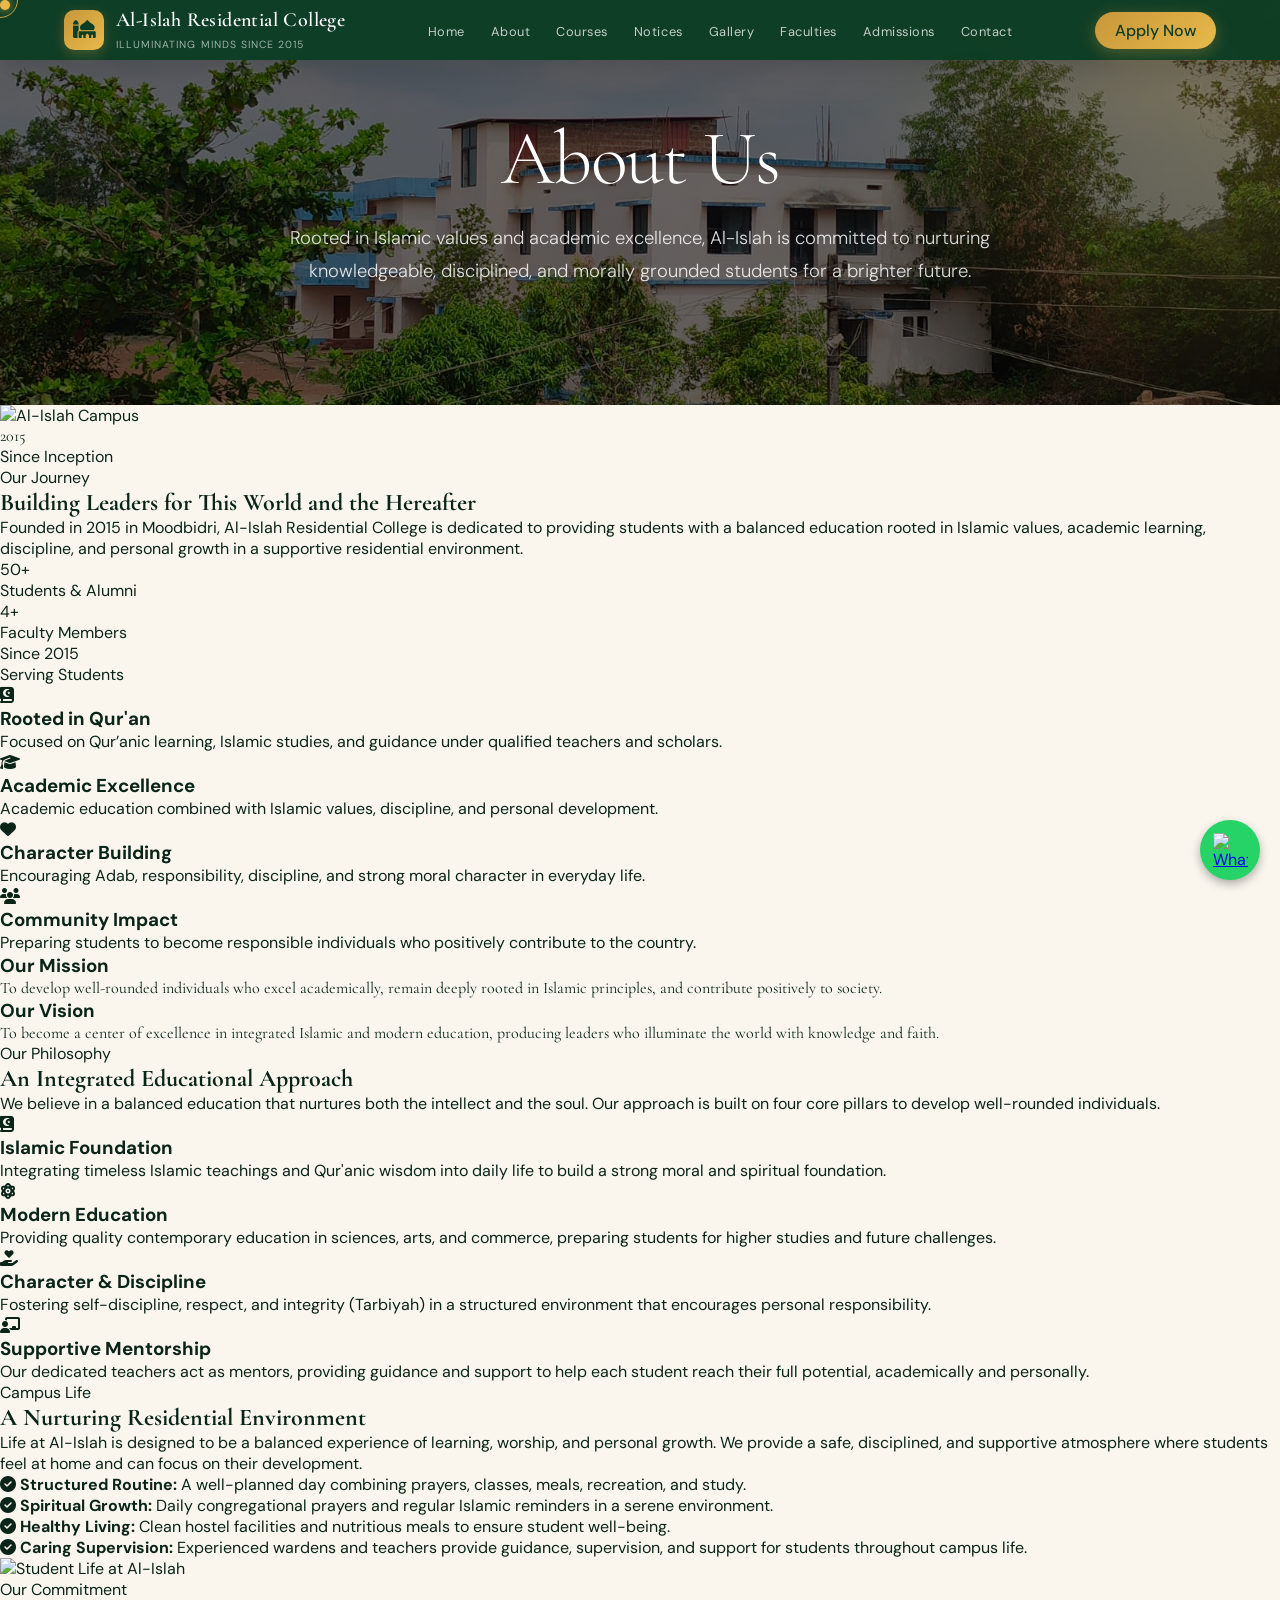
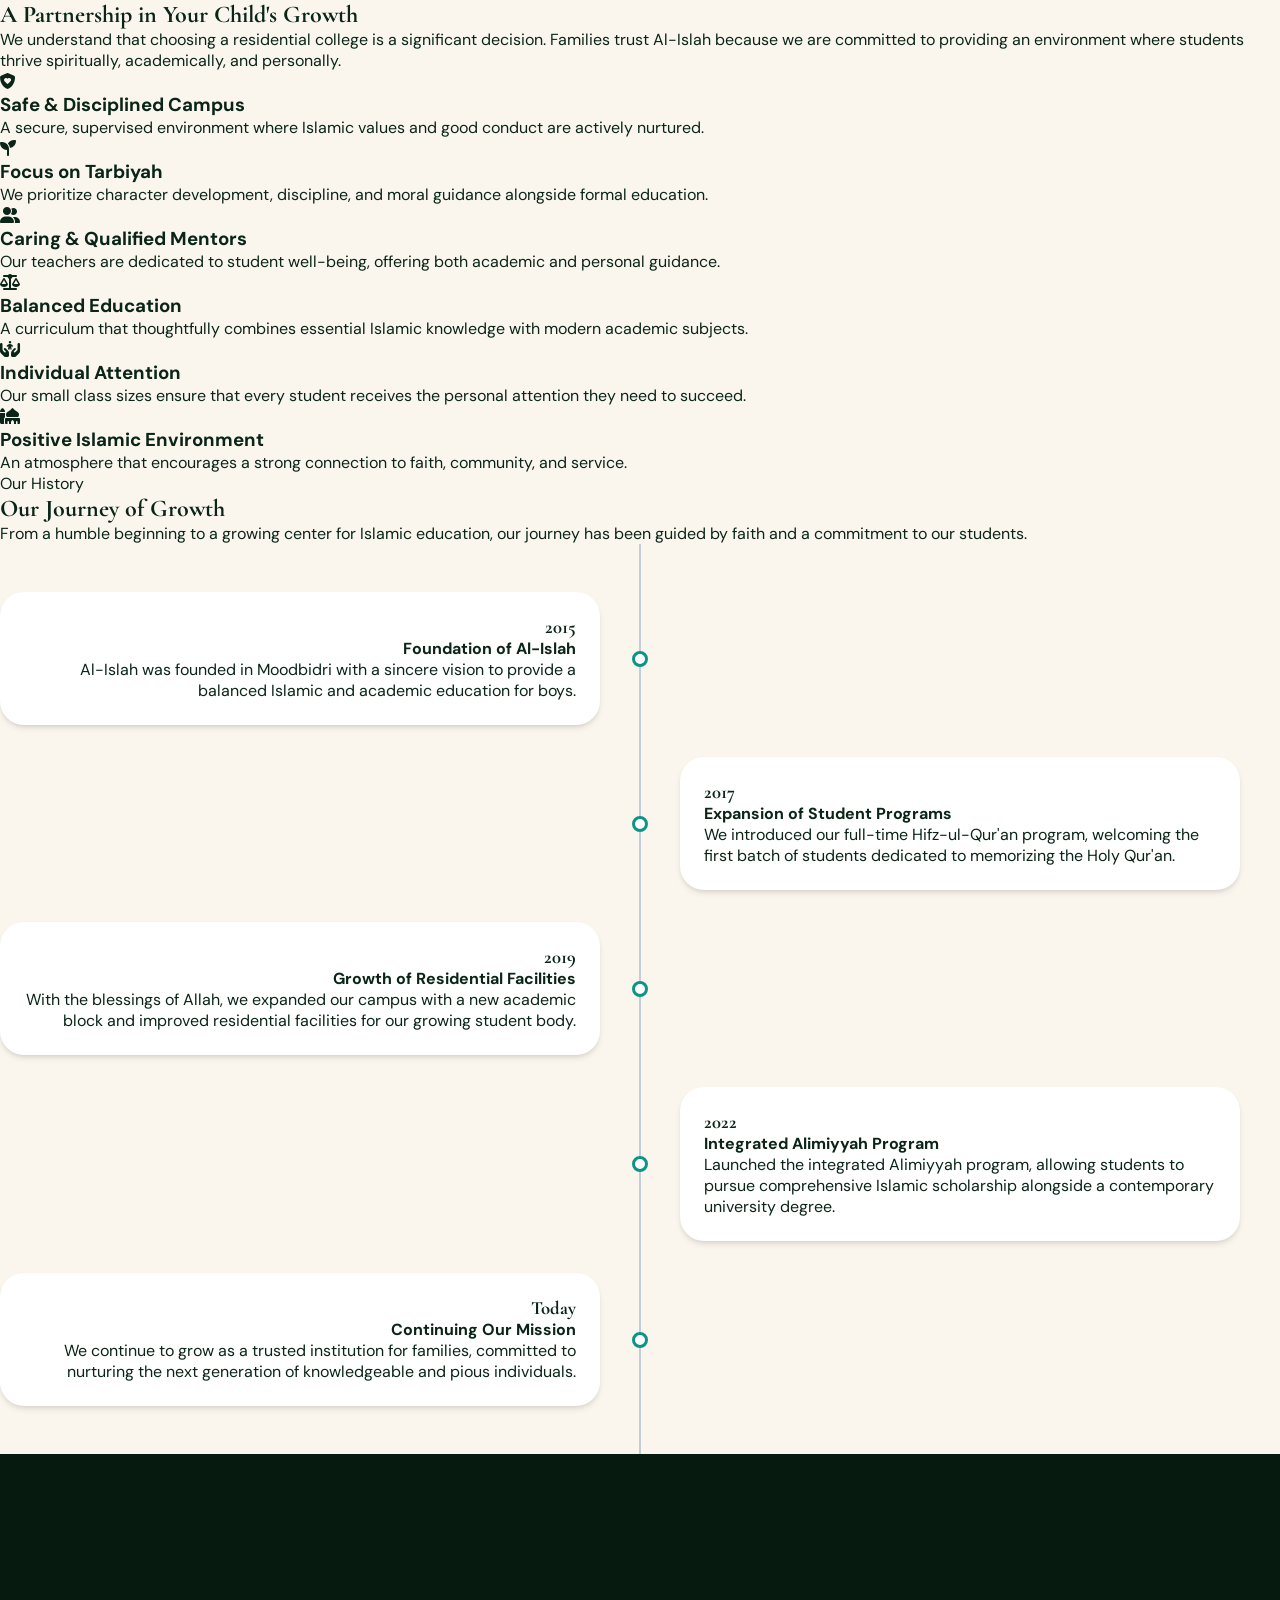
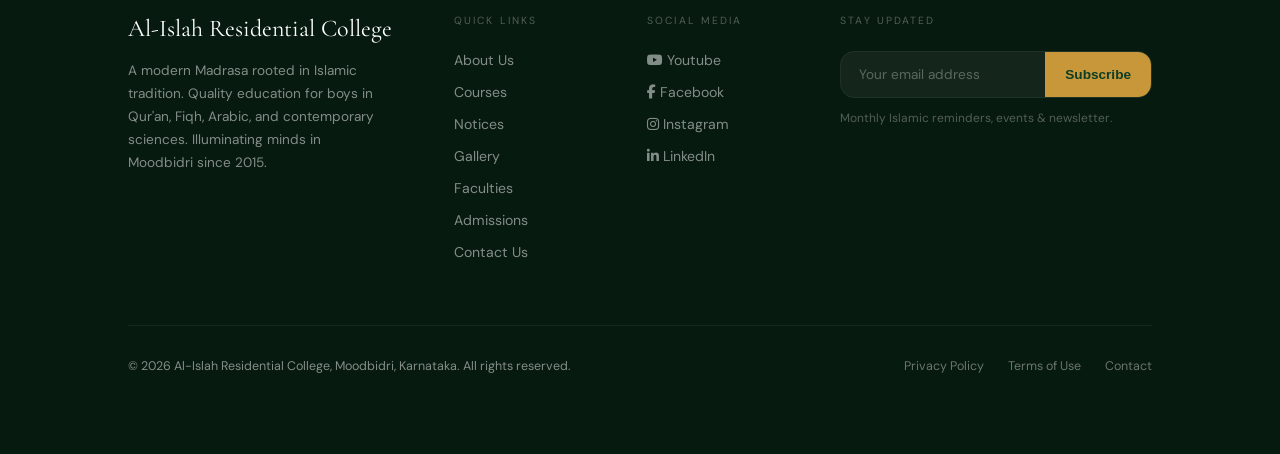
==== commit a2df9b15: "changed some context and timings and contact info" ====
--- a/about.html
+++ b/about.html
@@ -217,7 +217,7 @@
                   <i class="fa-solid fa-users"></i>
                 </div>
                 <h3 class="font-semibold text-xl mb-2">Community Impact</h3>
-                <p class="text-gray-600">Preparing students to become responsible individuals who positively contribute to their communities.</p>
+                <p class="text-gray-600">Preparing students to become responsible individuals who positively contribute to the country.</p>
               </div>
             </div>
           </div>
--- a/css/style.css
+++ b/css/style.css
@@ -120,6 +120,7 @@
   padding: 8px 20px !important;
   border-radius: 24px !important;
   box-shadow: 0 4px 16px rgba(200,151,58,0.35);
+  text-decoration: none !important;
   transition: all 0.3s !important;
 }
 .btn-apply:hover { transform: translateY(-2px); box-shadow: 0 8px 24px rgba(200,151,58,0.45) !important; background: rgba(255,255,255,0.12) !important; }
@@ -248,7 +249,7 @@
 
 .hero-content {
   position: relative; z-index: 10;
-  padding: 0 5vw 100px; /* Keep horizontal padding, add bottom for stats */
+  padding: 0 5vw 40px;
   max-width: 700px;
 }
 
@@ -331,7 +332,7 @@
 .btn-outline:hover { border-color: rgba(255,255,255,0.6); color: white; background: rgba(255,255,255,0.07); }
 
 .hero-stats {
-  position: absolute; bottom: 48px; left: 5vw; right: 5vw;
+  margin-top: 60px;
   display: flex; gap: 48px; z-index: 10;
   opacity: 0; animation: fadeUp 0.9s cubic-bezier(.23,1,.32,1) 1.1s forwards;
 }
@@ -647,10 +648,15 @@
   margin-top: 56px;
 }
 .notice-main {
-  background: white; border-radius: 28px; padding: 48px;
-  position: relative; overflow: hidden;
-  border: 1px solid rgba(0,0,0,0.06);
+  background: white; border-radius: 28px;
+  ;order: 1px solid rgba(0,0,0,0.06);
   transition: all 0.35s;
+}
+.notice-main img {
+  width: 100%; height: 320px; object-fit: cover; display: block;
+}
+.notice-content {
+  padding: 35px;
 }
 .notice-main:hover { box-shadow: 0 24px 60px rgba(13,61,37,0.1); transform: translateY(-4px); }
 .notice-date-big {
@@ -689,10 +695,15 @@
 
 .notices-sidebar { display: flex; flex-direction: column; gap: 20px; }
 .notice-small {
-  background: white; border-radius: 20px; padding: 28px;
+  background: white; border-radius: 20px; display: block; overflow: hidden;
   border: 1px solid rgba(0,0,0,0.06);
   transition: all 0.35s; cursor: default;
-  display: flex; gap: 20px; align-items: flex-start;
+}
+.notice-small img {
+  width: 100%; height: 190px; object-fit: cover; display: block;
+}
+.notice-small-content {
+  padding: 24px;
 }
 .notice-small:hover { box-shadow: 0 12px 40px rgba(13,61,37,0.08); transform: translateX(4px); }
 .notice-date-block {
@@ -1127,6 +1138,9 @@
   .nav-links, .nav-cta { display: none; }
   .hamburger { display: flex; }
   .about-layout, .admissions-layout, .notices-grid, .contact-layout, .life-layout { grid-template-columns: 1fr; }
+  .notice-main img { height: 240px; }
+  .notice-small img { height: 180px; }
+  .notice-content, .notice-small-content { padding: 24px; }
   .about-stat-card { left: 16px; }
   .about-year-badge { right: 16px; }
   .gallery-grid { grid-template-columns: repeat(2, 1fr); }
@@ -1152,12 +1166,14 @@
   .form-field.full { grid-column: span 1; }
   #about, #courses, #notices, #gallery, #admissions, #career, #life, #facilities, #welfare, #library, #contact { padding: 80px 6vw; }
   footer { padding: 60px 6vw 32px; }
-  .hero-content { text-align: center; padding-bottom: 80px; }
+  .hero-content { text-align: center; padding-bottom: 60px; }
   .hero-h1 { font-size: clamp(2.5rem, 10vw, 3rem); line-height: 1.15; }
   .hero-sub { margin-left: auto; margin-right: auto; }
   .hero-actions { justify-content: center; }
   .btn-primary, .btn-outline { padding: 14px 28px; font-size: 0.85rem; }
-  .hero-stats { display: none; }
+  .hero-stats { display: flex; justify-content: center; gap: 20px; flex-wrap: wrap; text-align: center; margin-top: 40px; }
+  .hero-stat-num { font-size: 2rem; }
+  .hero-stat-label { font-size: 0.65rem; }
   .scroll-indicator { display: none; }
   .admission-form { padding: 28px; }
   .contact-form-wrap { padding: 28px; }
@@ -1178,6 +1194,20 @@
   }
 }
 
+/* Fix for small mobile navbar distortion */
+@media (max-width: 380px) {
+  .nav-logo { gap: 8px; min-width: 0; }
+  .nav-logo-icon { width: 32px; height: 32px; min-width: 32px; font-size: 14px; }
+  .nav-logo-text { overflow: hidden; }
+  .nav-logo-text strong { font-size: 1.1rem; }
+  .nav-logo-text span {
+    display: block;
+    white-space: nowrap;
+    overflow: hidden;
+    text-overflow: ellipsis;
+  }
+}
+
 /* Disable cursor on touch devices */
 @media (max-width: 900px), (pointer: coarse) {
   .cursor, .cursor-ring {
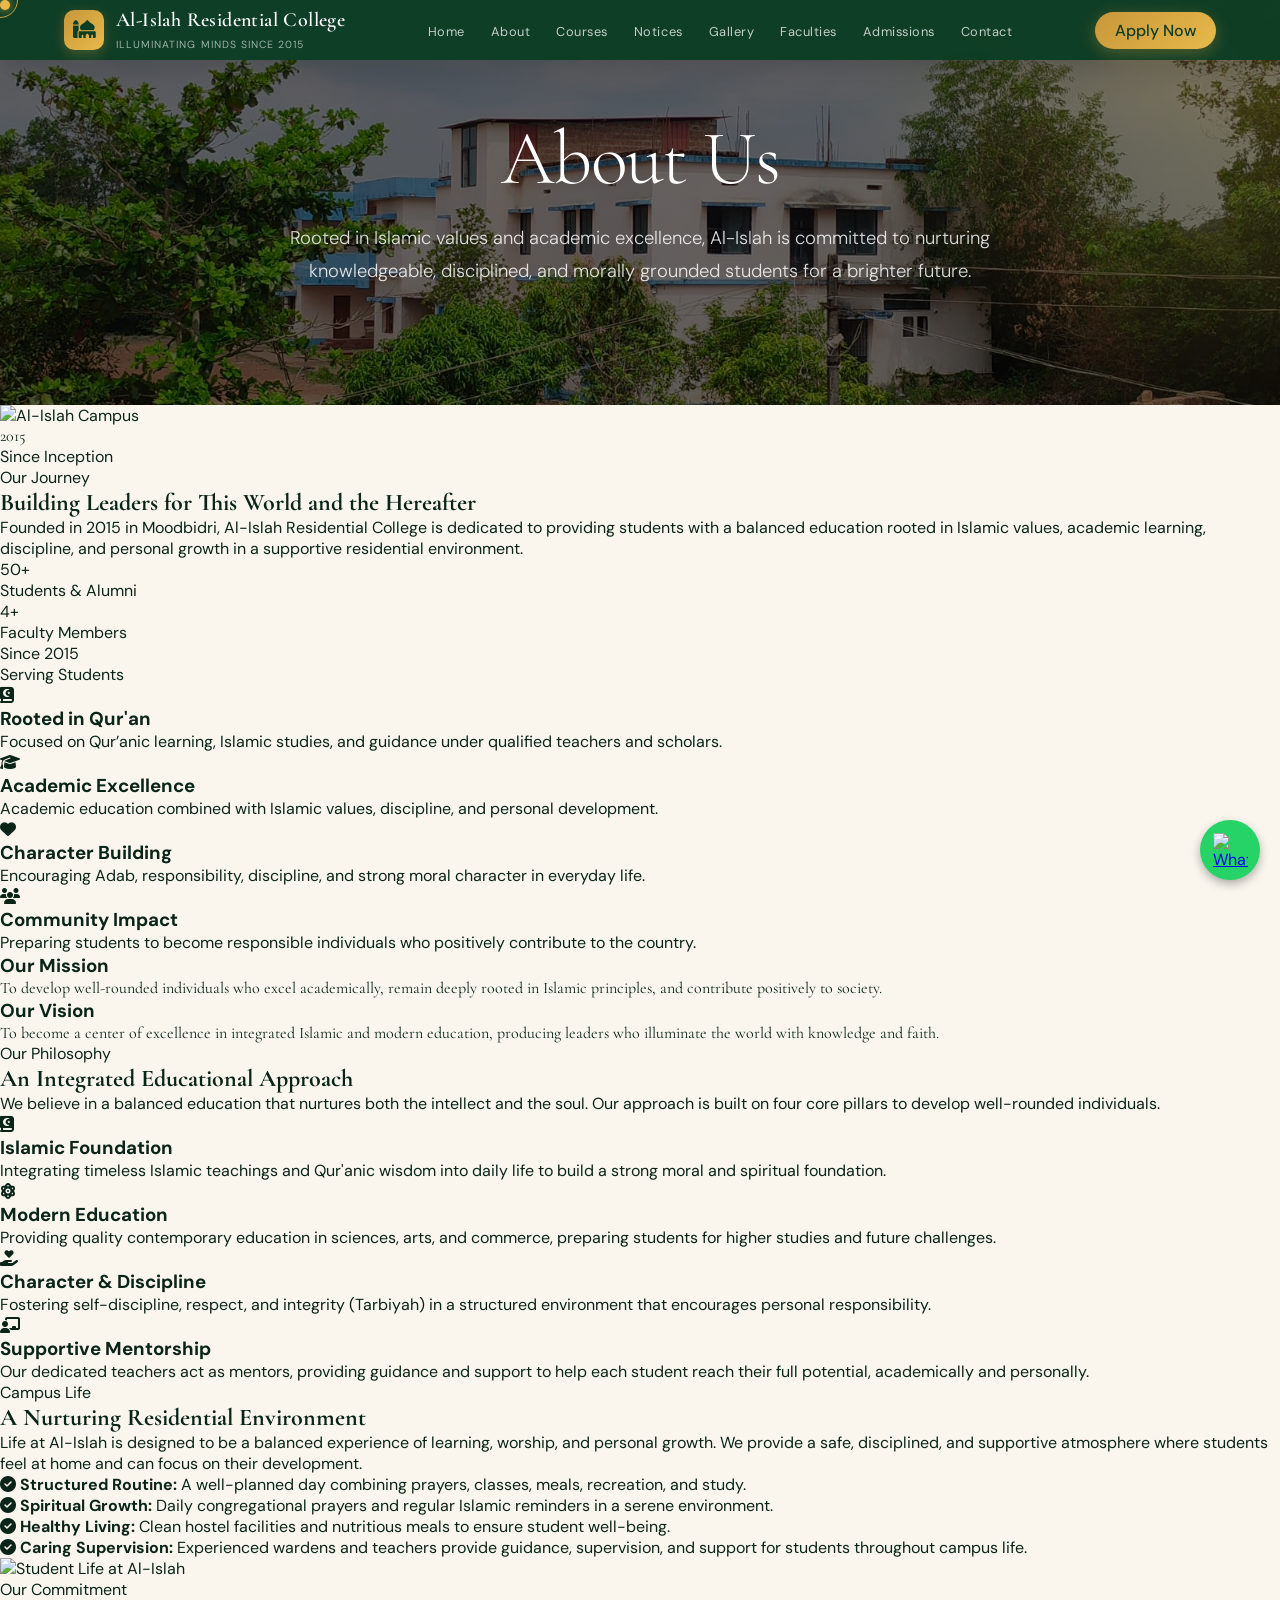
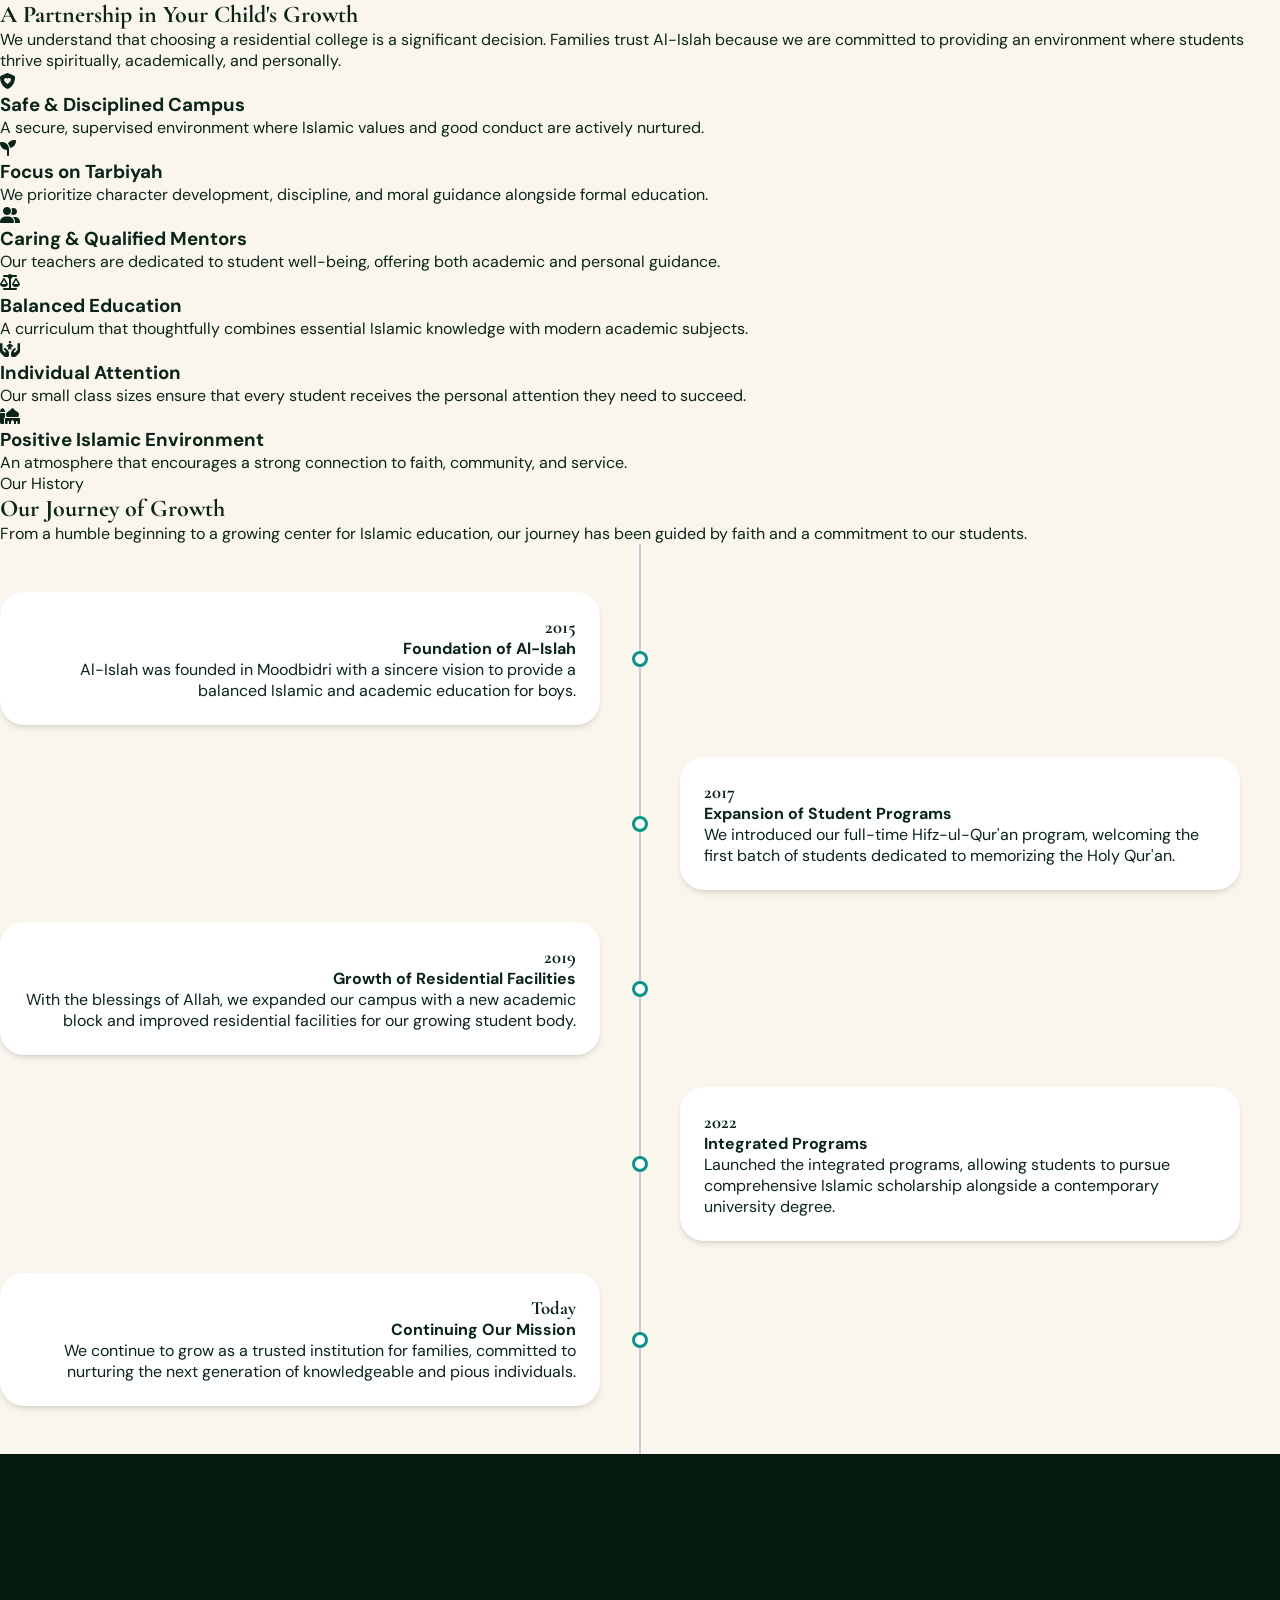
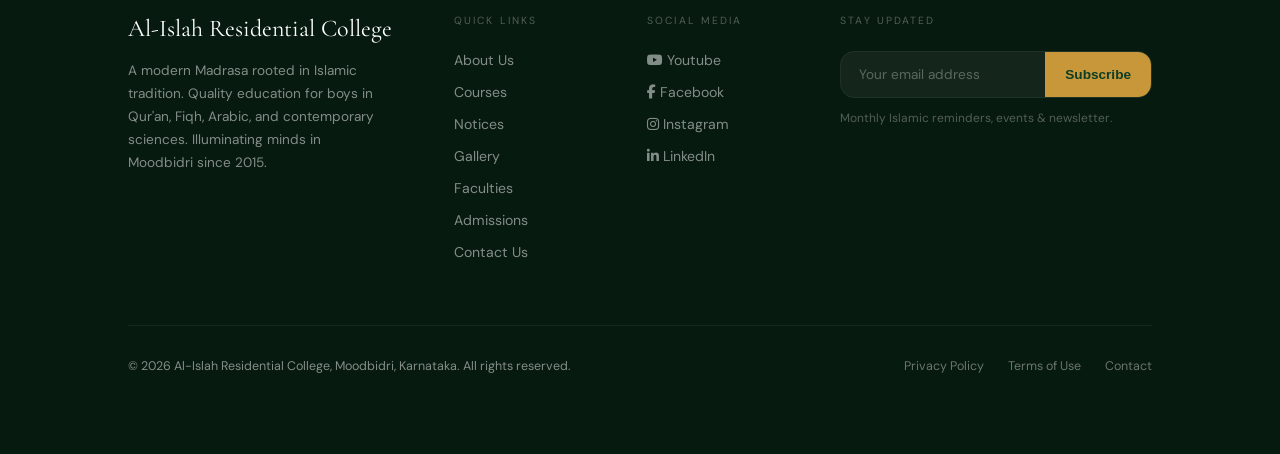
==== commit 20750e50: "have changed some context in about & courses" ====
--- a/about.html
+++ b/about.html
@@ -449,8 +449,8 @@
         <div class="timeline-item">
           <div class="timeline-content">
             <h3 class="text-2xl font-bold heading-font text-teal-700 mb-2">2022</h3>
-            <h4 class="font-semibold text-lg mb-2">Integrated Alimiyyah Program</h4>
-            <p class="text-gray-600">Launched the integrated Alimiyyah program, allowing students to pursue comprehensive Islamic scholarship alongside a contemporary university degree.</p>
+            <h4 class="font-semibold text-lg mb-2">Integrated Programs</h4>
+            <p class="text-gray-600">Launched the integrated programs, allowing students to pursue comprehensive Islamic scholarship alongside a contemporary university degree.</p>
           </div>
         </div>
         <!-- Item 5 -->
